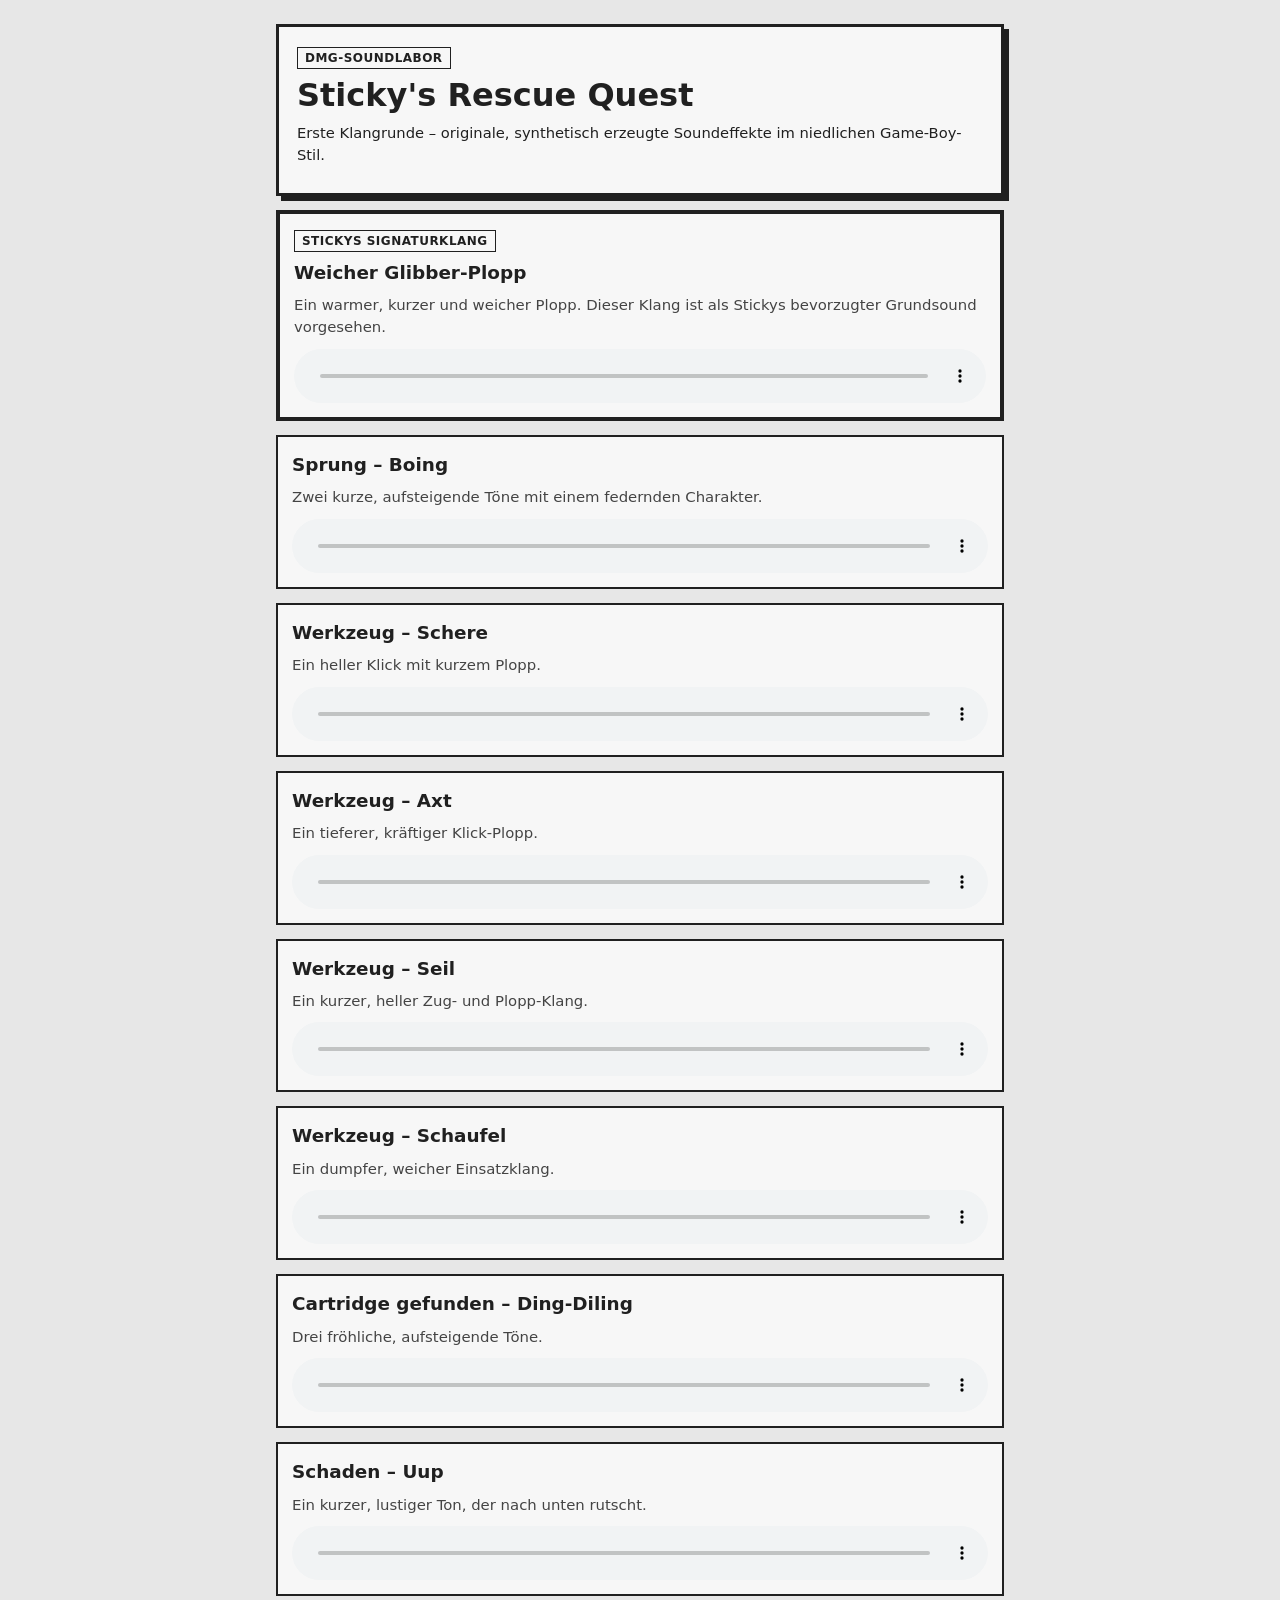
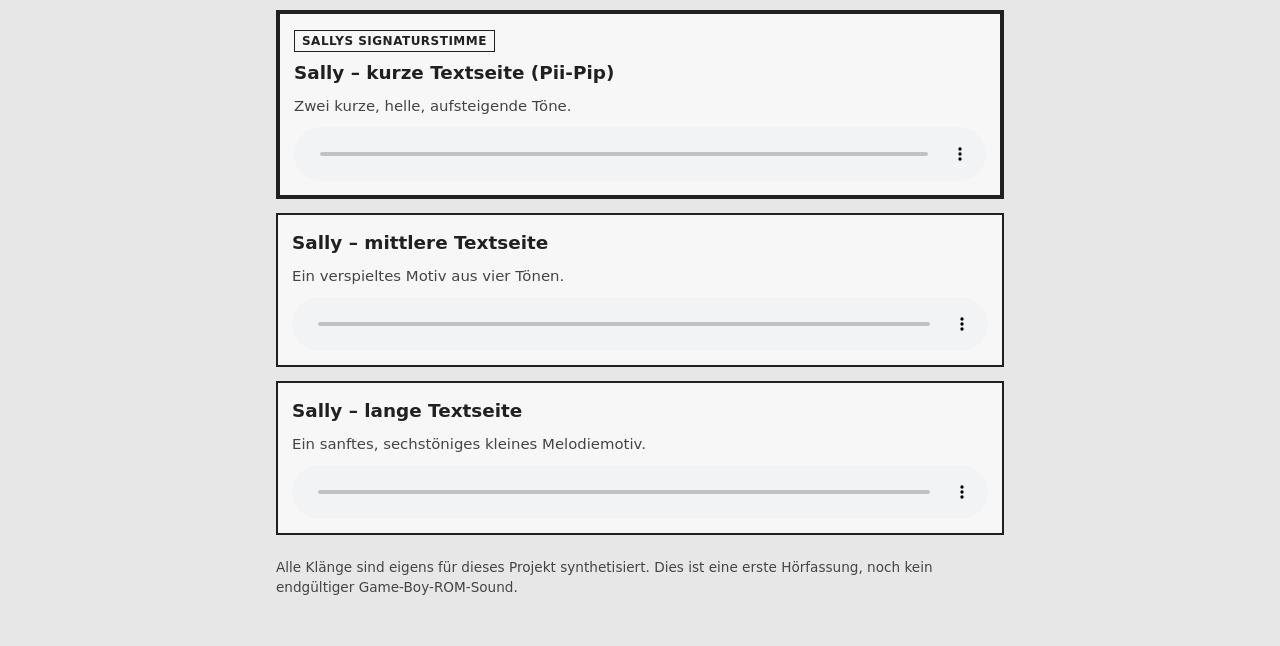
==== sounds/index.html @ 8fc2fae8 "Sound-Hoerseite und neue WAV-Dateien veroeffentlichen" ====
<!doctype html>
<html lang="de">
<head>
<meta charset="utf-8">
<meta name="viewport" content="width=device-width,initial-scale=1">
<meta name="theme-color" content="#d8d8d8">
<title>Sticky's Rescue Quest – Sound-Test</title>
<style>
:root{color-scheme:light;--ink:#202020;--paper:#e7e7e7;--panel:#f7f7f7;--line:#777}
*{box-sizing:border-box}
body{margin:0;background:var(--paper);color:var(--ink);font:16px/1.5 system-ui,sans-serif}
main{max-width:760px;margin:0 auto;padding:24px 16px 48px}
header{border:3px solid var(--ink);padding:18px;background:var(--panel);box-shadow:5px 5px 0 var(--ink)}
h1{font-size:clamp(1.35rem,5vw,2rem);line-height:1.2;margin:0 0 8px}
h2{font-size:1.15rem;margin:0}
p{margin:8px 0}
.note{font-size:.92rem}
.sound{border:2px solid var(--ink);background:var(--panel);padding:14px;margin-top:14px}
.sound.featured{border-width:4px}
.sound p{font-size:.93rem;color:#444}
audio{display:block;width:100%;margin-top:10px}
.tag{display:inline-block;border:1px solid var(--ink);padding:1px 7px;font-size:.75rem;font-weight:700;letter-spacing:.04em;margin-bottom:7px}
footer{margin-top:22px;font-size:.85rem;color:#444}
</style>
</head>
<body>
<main>
<header>
<div class="tag">DMG-SOUNDLABOR</div>
<h1>Sticky's Rescue Quest</h1>
<p class="note">Erste Klangrunde – originale, synthetisch erzeugte Soundeffekte im niedlichen Game-Boy-Stil.</p>
</header>

<section class="sound featured">
<div class="tag">STICKYS SIGNATURKLANG</div>
<h2>Weicher Glibber-Plopp</h2>
<p>Ein warmer, kurzer und weicher Plopp. Dieser Klang ist als Stickys bevorzugter Grundsound vorgesehen.</p>
<audio controls preload="none" src="audio/sticky_plopp.wav">Dein Browser unterstützt keine Audio-Wiedergabe.</audio>
</section>

<section class="sound">
<h2>Sprung – Boing</h2>
<p>Zwei kurze, aufsteigende Töne mit einem federnden Charakter.</p>
<audio controls preload="none" src="audio/sprung_boing.wav">Audio nicht unterstützt.</audio>
</section>

<section class="sound">
<h2>Werkzeug – Schere</h2>
<p>Ein heller Klick mit kurzem Plopp.</p>
<audio controls preload="none" src="audio/werkzeug_schere.wav">Audio nicht unterstützt.</audio>
</section>
<section class="sound">
<h2>Werkzeug – Axt</h2>
<p>Ein tieferer, kräftiger Klick-Plopp.</p>
<audio controls preload="none" src="audio/werkzeug_axt.wav">Audio nicht unterstützt.</audio>
</section>
<section class="sound">
<h2>Werkzeug – Seil</h2>
<p>Ein kurzer, heller Zug- und Plopp-Klang.</p>
<audio controls preload="none" src="audio/werkzeug_seil.wav">Audio nicht unterstützt.</audio>
</section>
<section class="sound">
<h2>Werkzeug – Schaufel</h2>
<p>Ein dumpfer, weicher Einsatzklang.</p>
<audio controls preload="none" src="audio/werkzeug_schaufel.wav">Audio nicht unterstützt.</audio>
</section>
<section class="sound">
<h2>Cartridge gefunden – Ding-Diling</h2>
<p>Drei fröhliche, aufsteigende Töne.</p>
<audio controls preload="none" src="audio/cartridge_ding.wav">Audio nicht unterstützt.</audio>
</section>
<section class="sound">
<h2>Schaden – Uup</h2>
<p>Ein kurzer, lustiger Ton, der nach unten rutscht.</p>
<audio controls preload="none" src="audio/schaden_uup.wav">Audio nicht unterstützt.</audio>
</section>


<section class="sound featured">
<div class="tag">SALLYS SIGNATURSTIMME</div>
<h2>Sally – kurze Textseite (Pii-Pip)</h2>
<p>Zwei kurze, helle, aufsteigende Töne.</p>
<audio controls preload="none" src="audio/sally_kurz.wav">Audio nicht unterstützt.</audio>
</section>
<section class="sound">
<h2>Sally – mittlere Textseite</h2>
<p>Ein verspieltes Motiv aus vier Tönen.</p>
<audio controls preload="none" src="audio/sally_mittel.wav">Audio nicht unterstützt.</audio>
</section>
<section class="sound">
<h2>Sally – lange Textseite</h2>
<p>Ein sanftes, sechstöniges kleines Melodiemotiv.</p>
<audio controls preload="none" src="audio/sally_lang.wav">Audio nicht unterstützt.</audio>
</section>

<footer>Alle Klänge sind eigens für dieses Projekt synthetisiert. Dies ist eine erste Hörfassung, noch kein endgültiger Game-Boy-ROM-Sound.</footer>
</main>
</body>
</html>
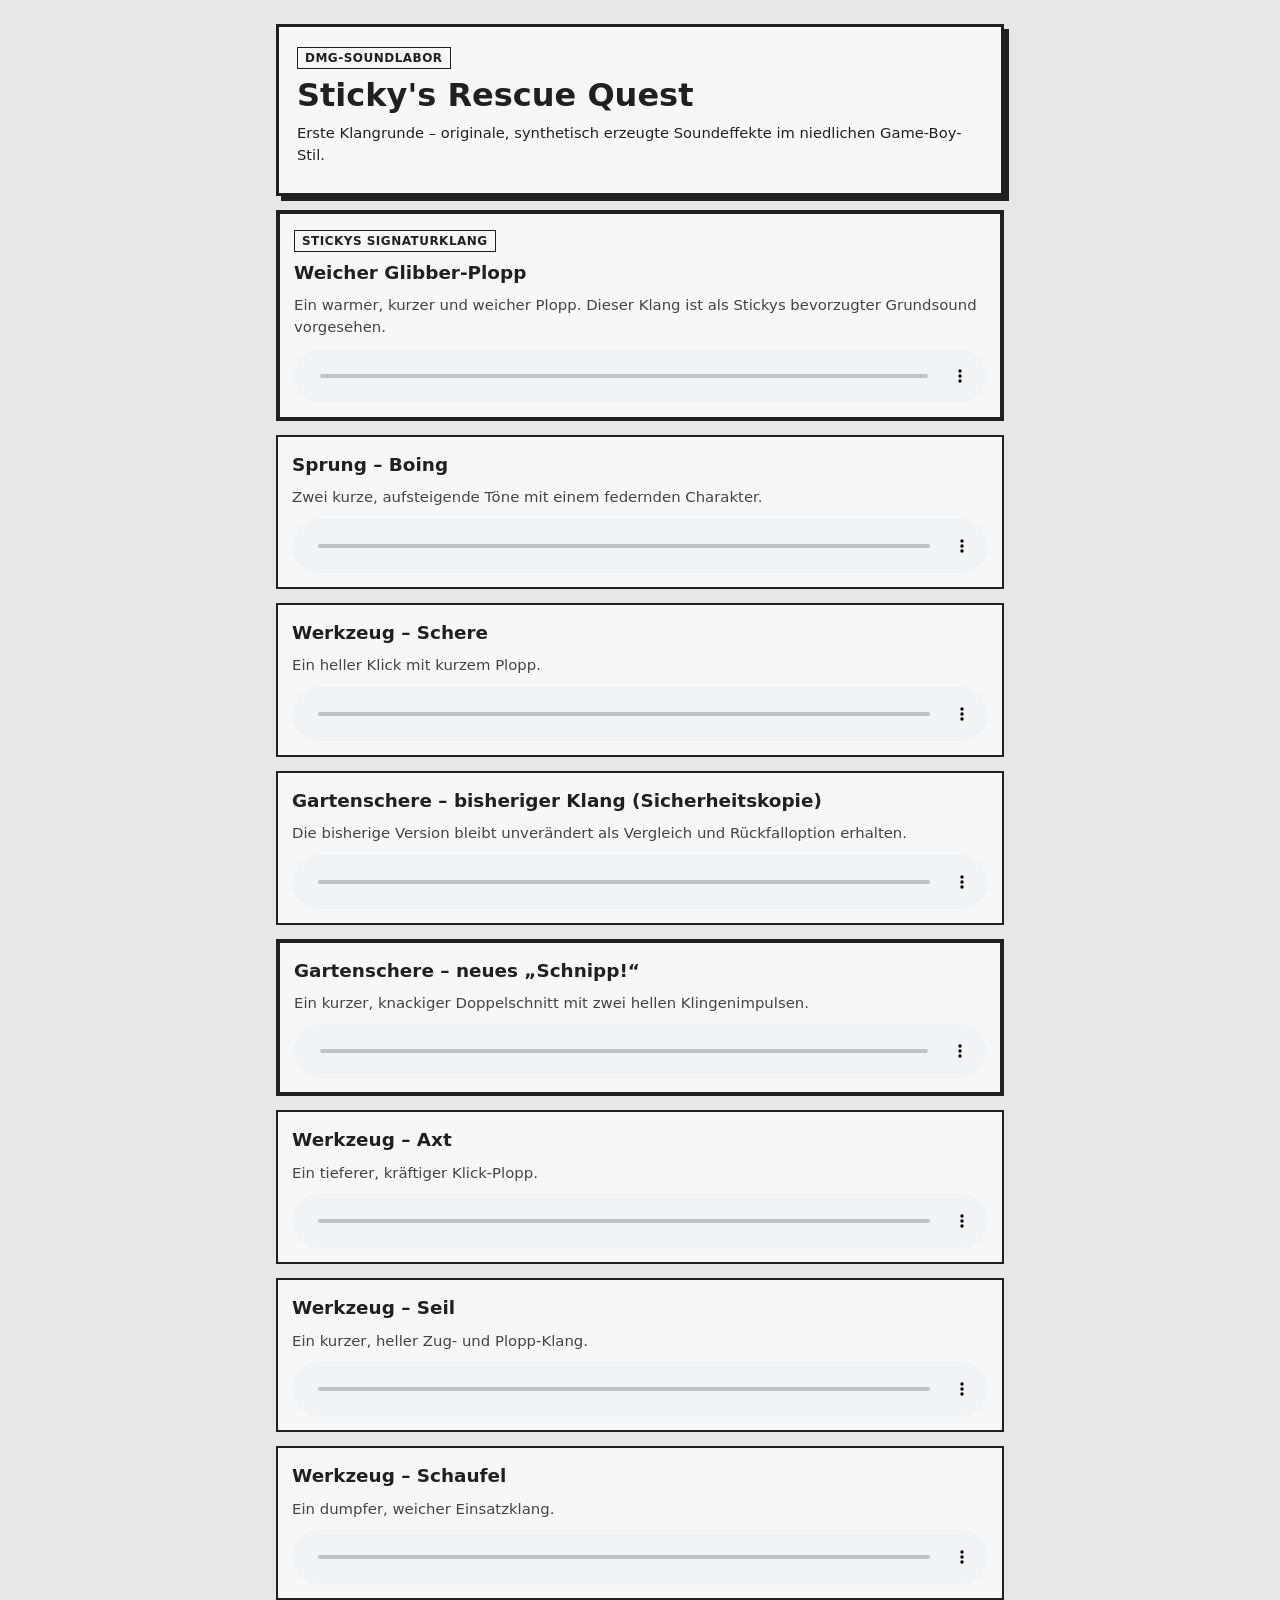
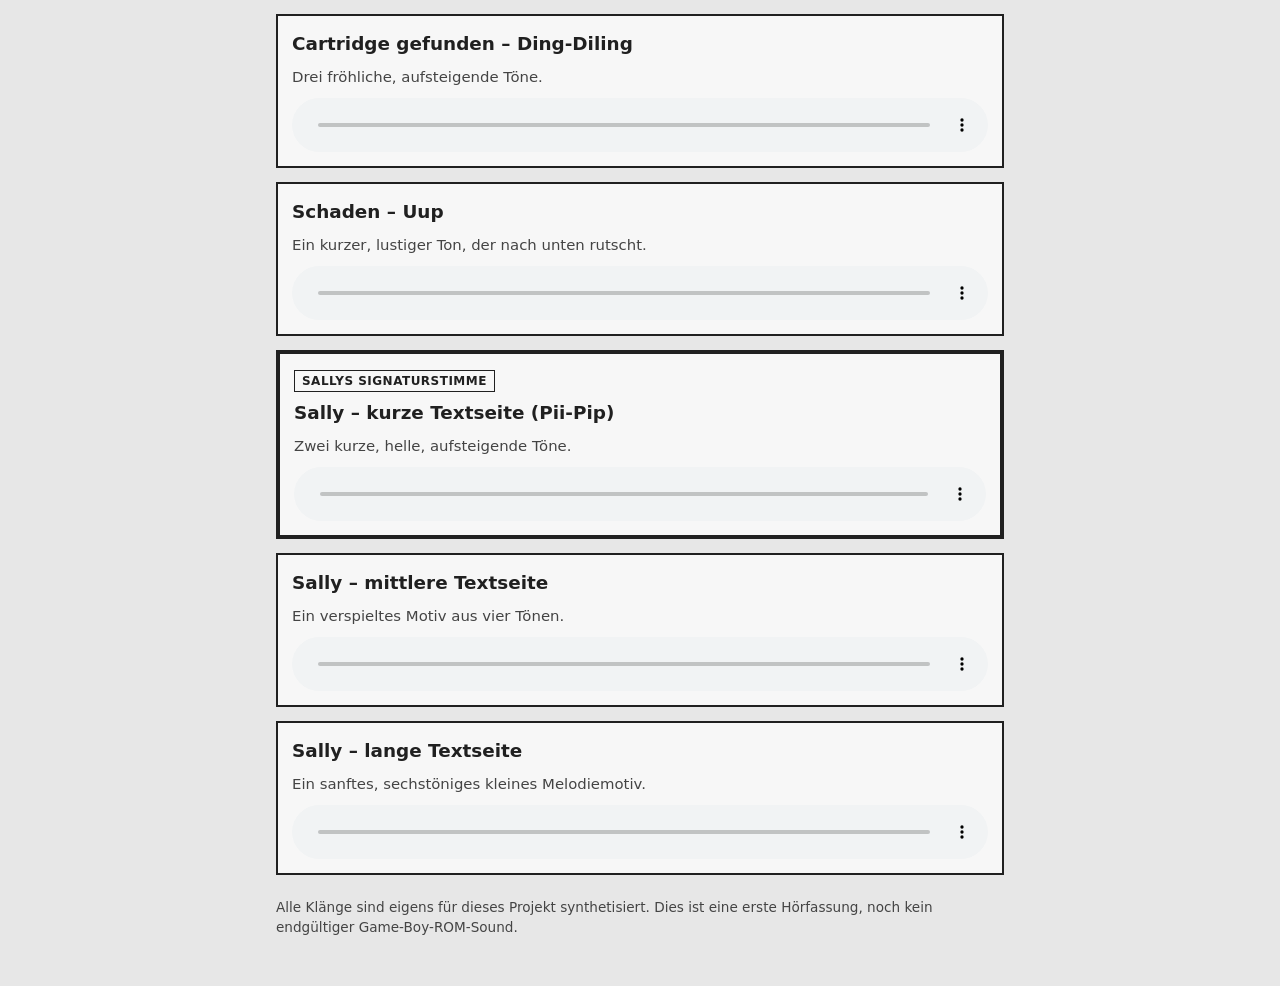
==== commit 033c3e40: "Sound-Hoerseite und neue WAV-Dateien veroeffentlichen" ====
--- a/sounds/index.html
+++ b/sounds/index.html
@@ -50,6 +50,16 @@
 <audio controls preload="none" src="audio/werkzeug_schere.wav">Audio nicht unterstützt.</audio>
 </section>
 <section class="sound">
+<h2>Gartenschere – bisheriger Klang (Sicherheitskopie)</h2>
+<p>Die bisherige Version bleibt unverändert als Vergleich und Rückfalloption erhalten.</p>
+<audio controls preload="none" src="audio/werkzeug_schere_alt.wav">Audio nicht unterstützt.</audio>
+</section>
+<section class="sound featured">
+<h2>Gartenschere – neues „Schnipp!“</h2>
+<p>Ein kurzer, knackiger Doppelschnitt mit zwei hellen Klingenimpulsen.</p>
+<audio controls preload="none" src="audio/werkzeug_schere_schnipp.wav">Audio nicht unterstützt.</audio>
+</section>
+<section class="sound">
 <h2>Werkzeug – Axt</h2>
 <p>Ein tieferer, kräftiger Klick-Plopp.</p>
 <audio controls preload="none" src="audio/werkzeug_axt.wav">Audio nicht unterstützt.</audio>
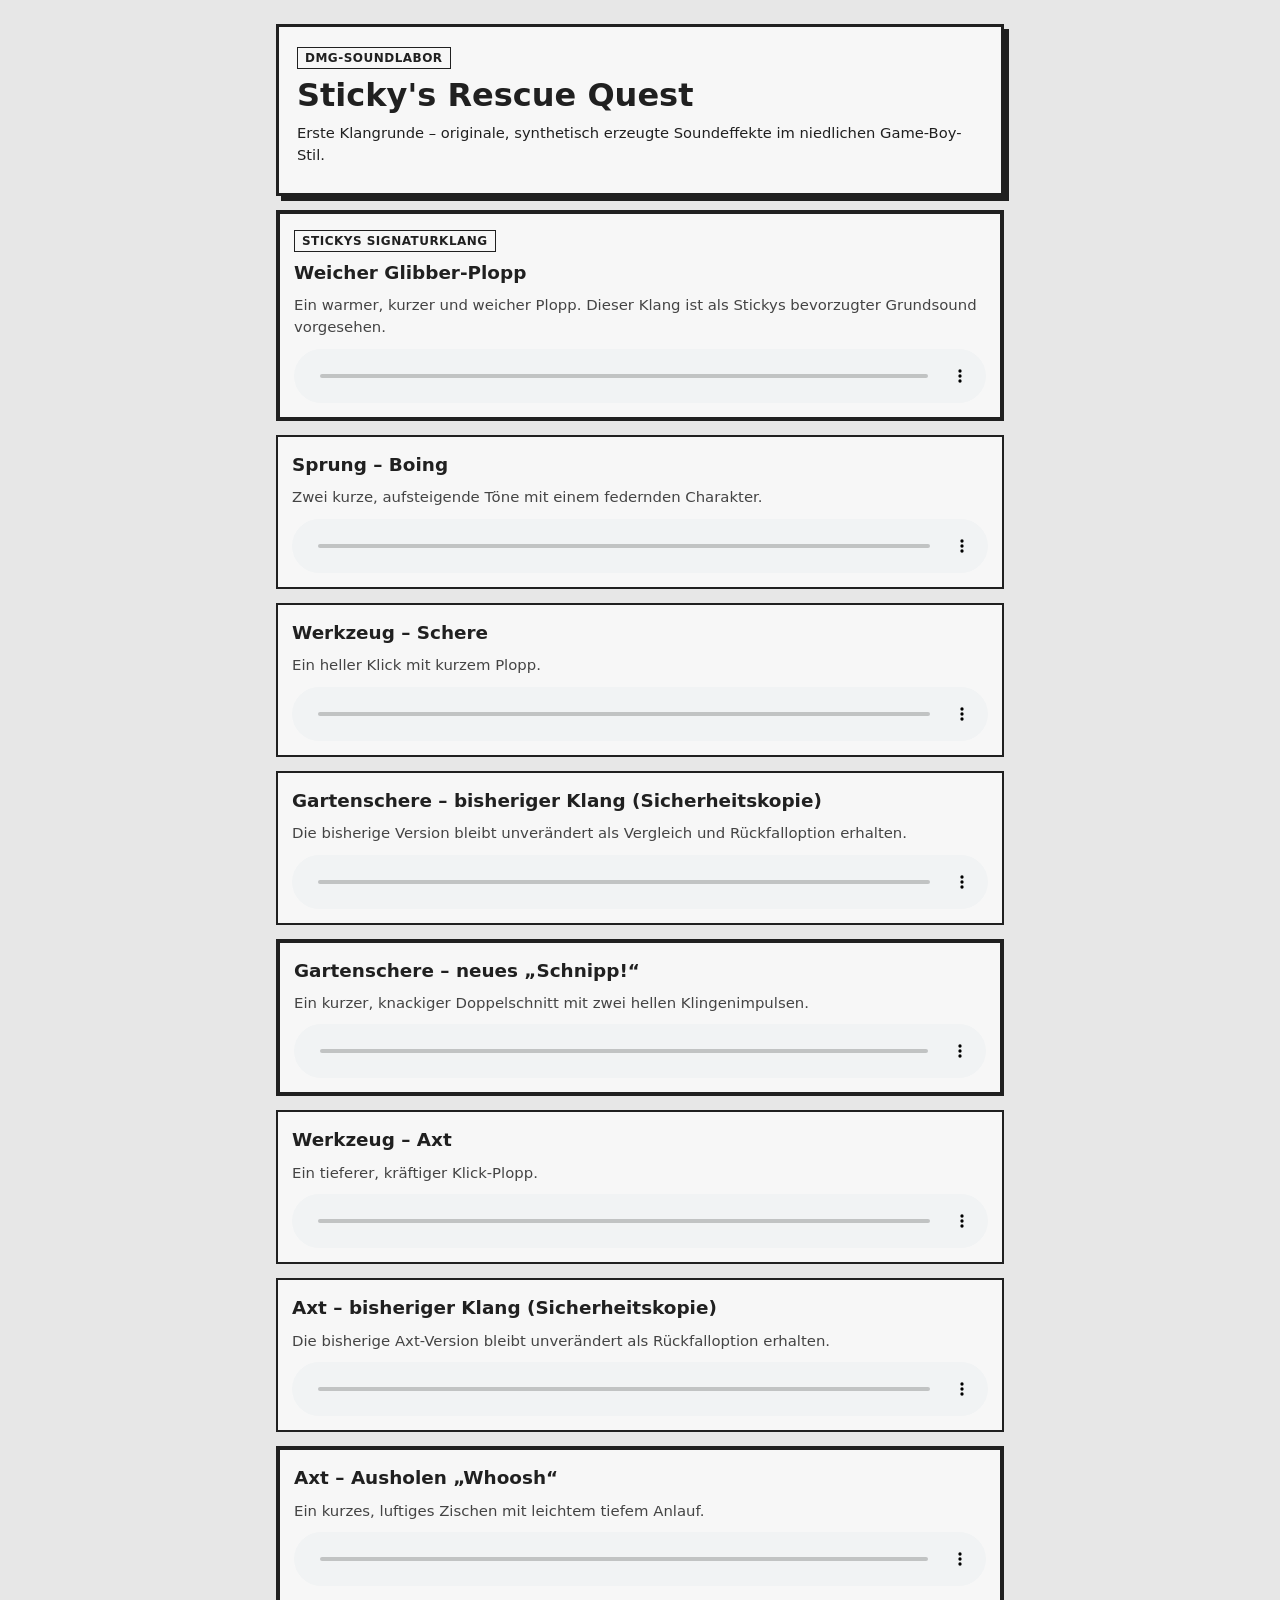
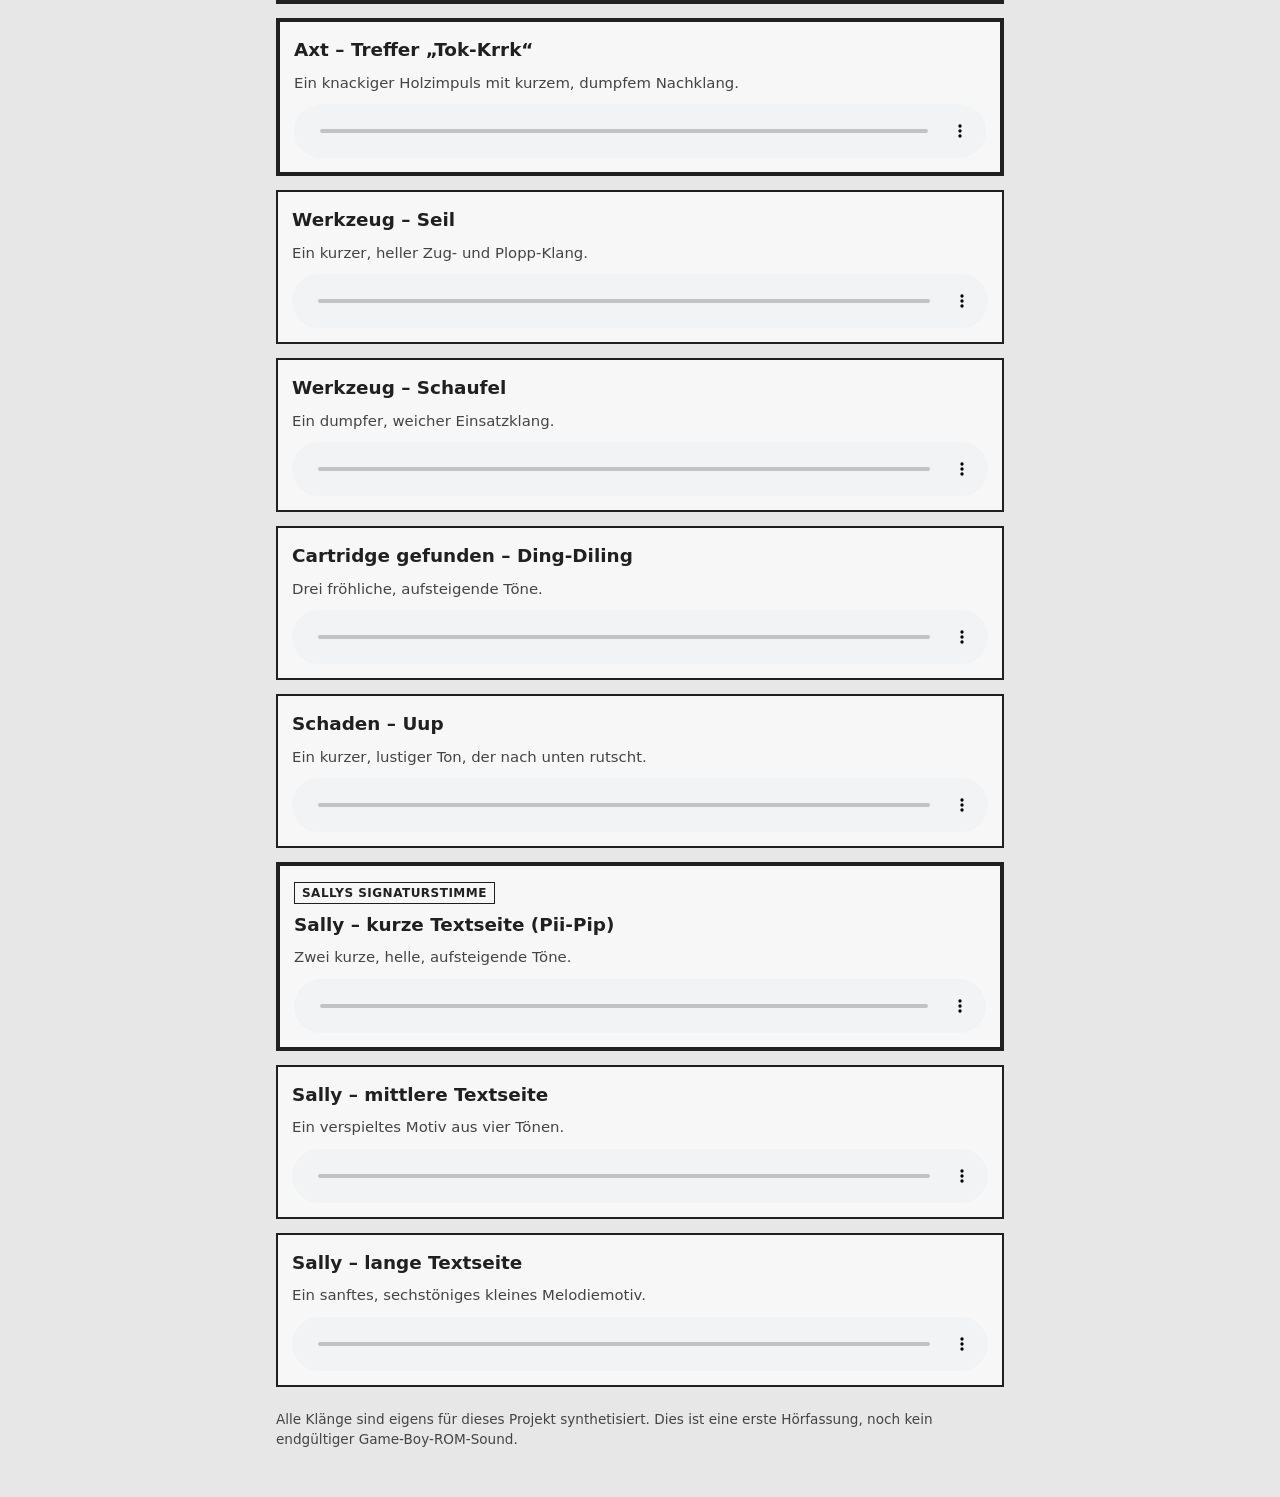
==== commit 14c7747e: "Sound-Hoerseite und neue WAV-Dateien veroeffentlichen" ====
--- a/sounds/index.html
+++ b/sounds/index.html
@@ -65,6 +65,21 @@
 <audio controls preload="none" src="audio/werkzeug_axt.wav">Audio nicht unterstützt.</audio>
 </section>
 <section class="sound">
+<h2>Axt – bisheriger Klang (Sicherheitskopie)</h2>
+<p>Die bisherige Axt-Version bleibt unverändert als Rückfalloption erhalten.</p>
+<audio controls preload="none" src="audio/werkzeug_axt_alt.wav">Audio nicht unterstützt.</audio>
+</section>
+<section class="sound featured">
+<h2>Axt – Ausholen „Whoosh“</h2>
+<p>Ein kurzes, luftiges Zischen mit leichtem tiefem Anlauf.</p>
+<audio controls preload="none" src="audio/werkzeug_axt_whoosh.wav">Audio nicht unterstützt.</audio>
+</section>
+<section class="sound featured">
+<h2>Axt – Treffer „Tok-Krrk“</h2>
+<p>Ein knackiger Holzimpuls mit kurzem, dumpfem Nachklang.</p>
+<audio controls preload="none" src="audio/werkzeug_axt_treffer.wav">Audio nicht unterstützt.</audio>
+</section>
+<section class="sound">
 <h2>Werkzeug – Seil</h2>
 <p>Ein kurzer, heller Zug- und Plopp-Klang.</p>
 <audio controls preload="none" src="audio/werkzeug_seil.wav">Audio nicht unterstützt.</audio>
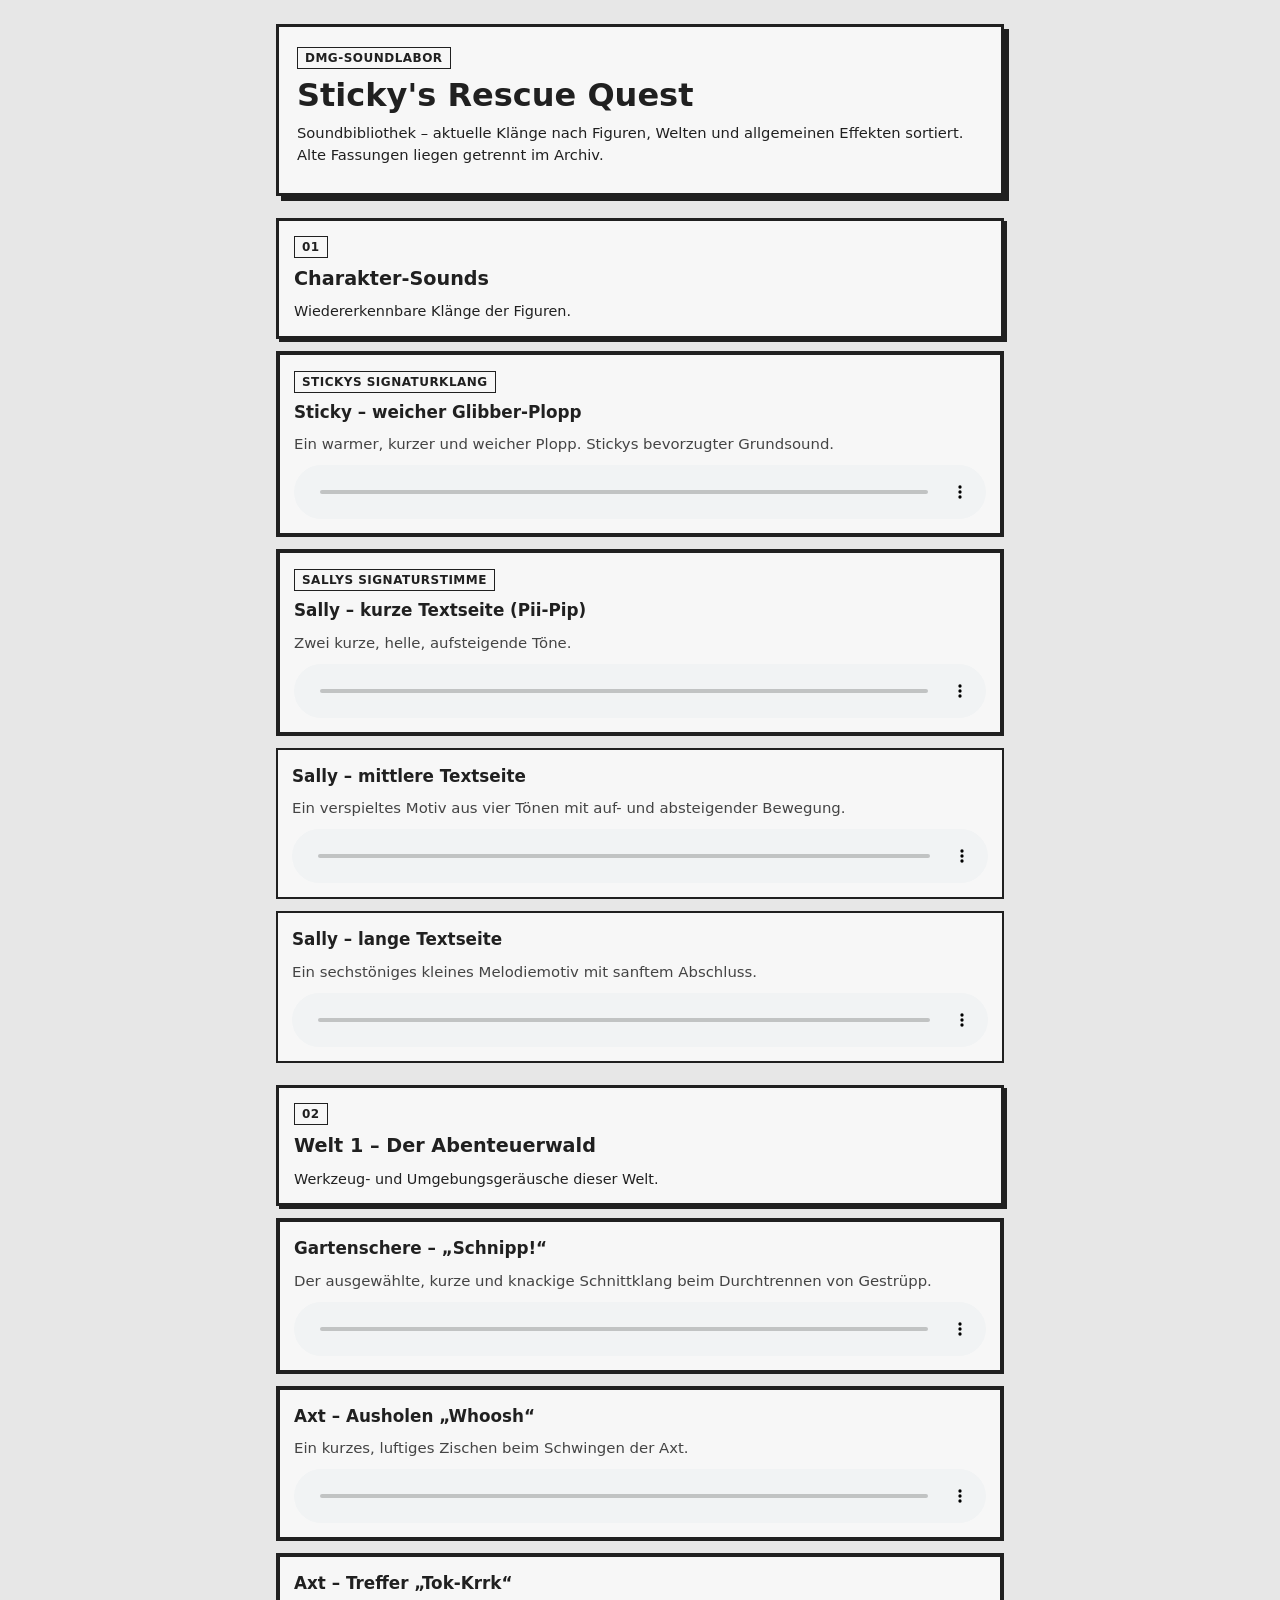
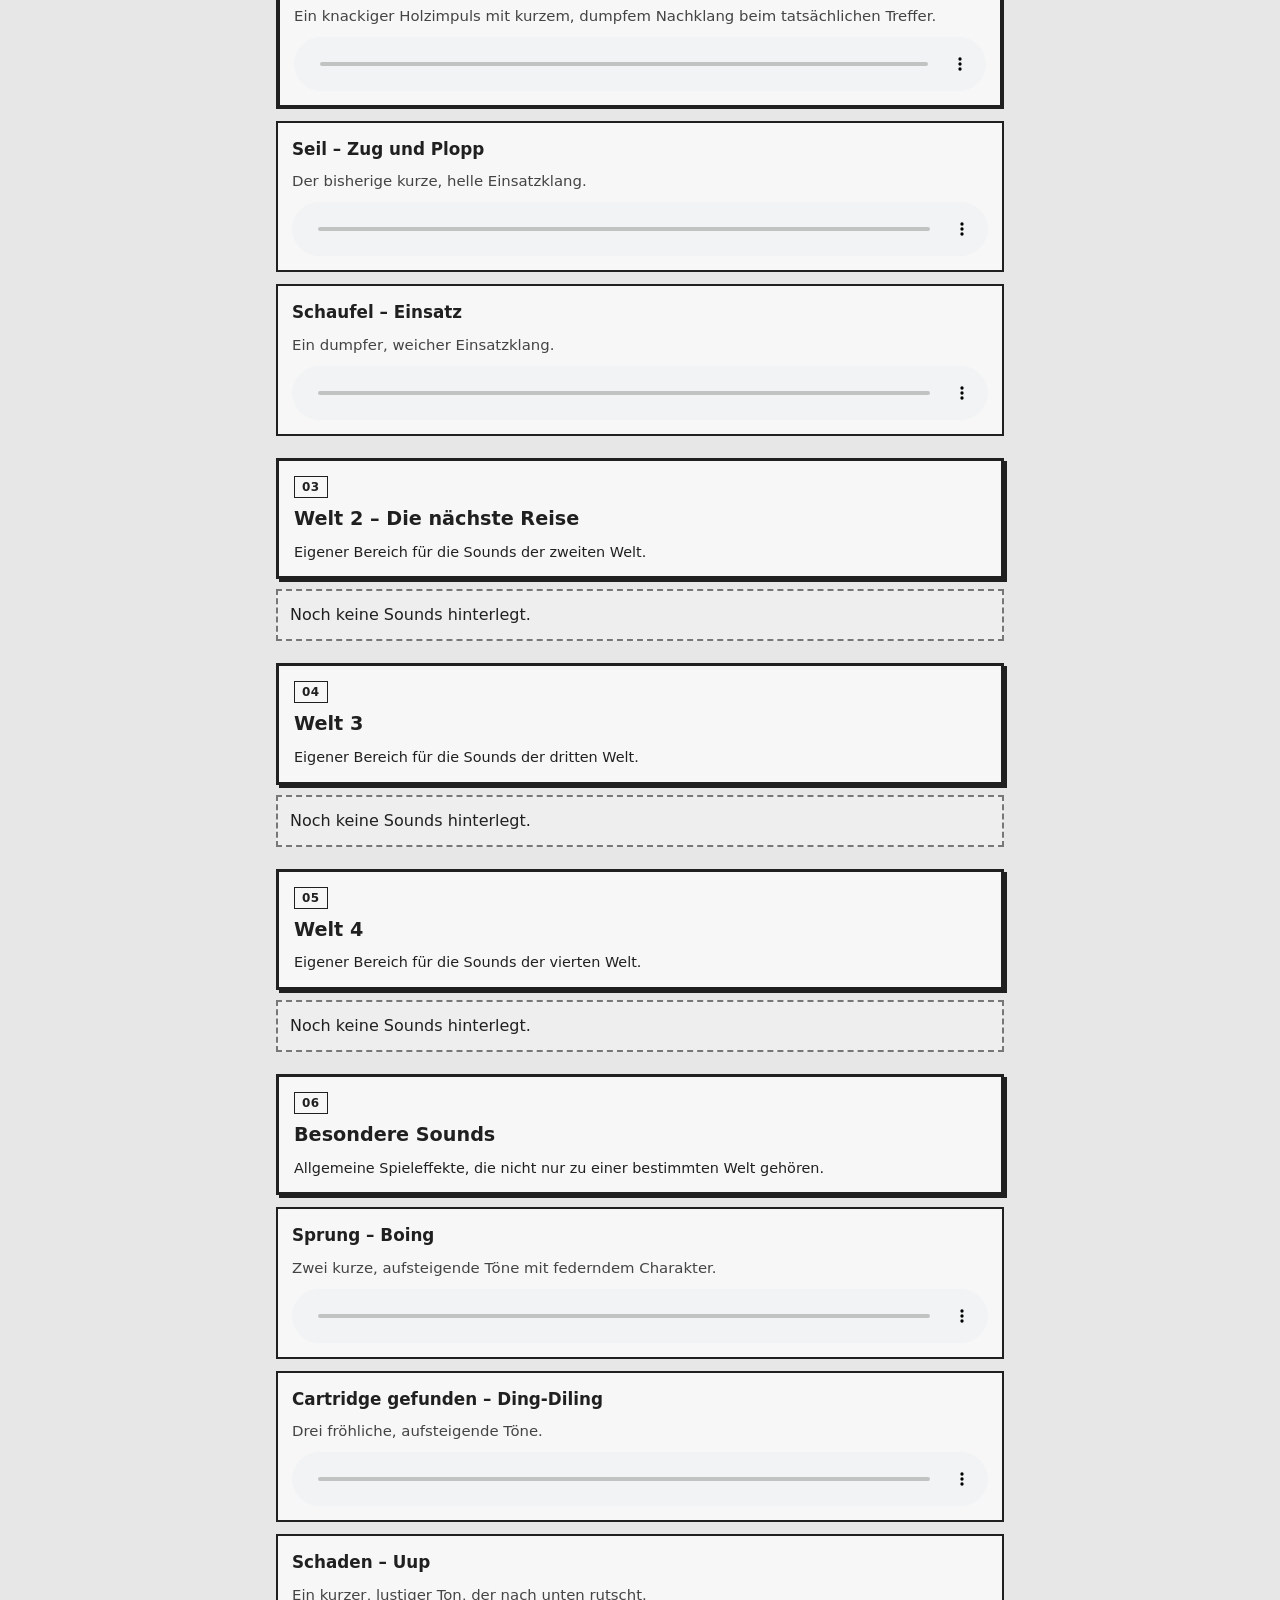
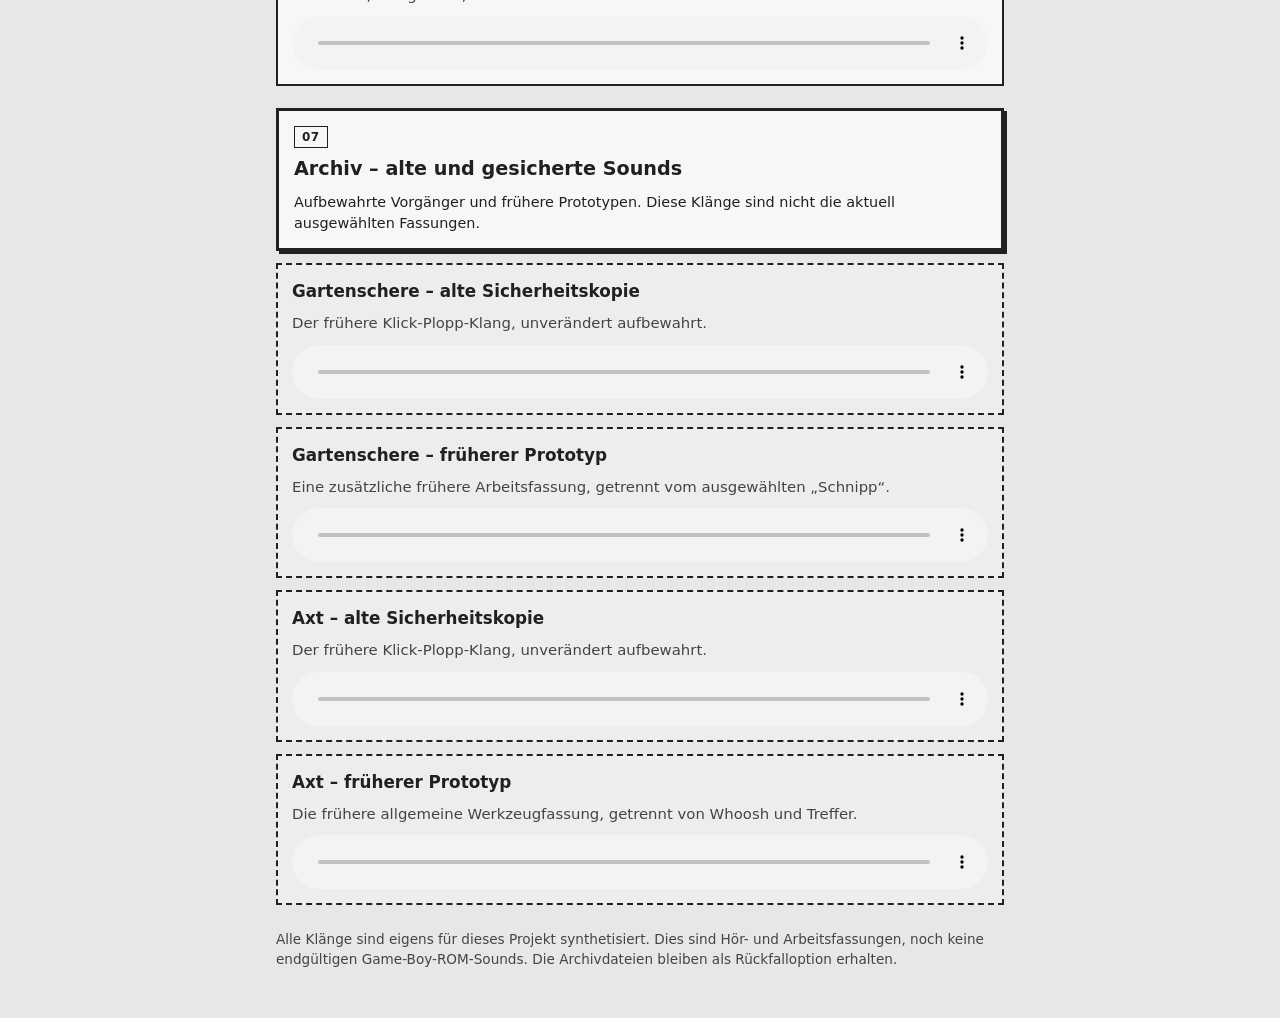
==== commit 9441cae3: "Sound-Hoerseite nach Kategorien ordnen" ====
--- a/sounds/index.html
+++ b/sounds/index.html
@@ -12,15 +12,21 @@
 main{max-width:760px;margin:0 auto;padding:24px 16px 48px}
 header{border:3px solid var(--ink);padding:18px;background:var(--panel);box-shadow:5px 5px 0 var(--ink)}
 h1{font-size:clamp(1.35rem,5vw,2rem);line-height:1.2;margin:0 0 8px}
-h2{font-size:1.15rem;margin:0}
+h2{font-size:1.2rem;margin:0 0 8px}
+h3{font-size:1.05rem;margin:0 0 5px}
 p{margin:8px 0}
 .note{font-size:.92rem}
-.sound{border:2px solid var(--ink);background:var(--panel);padding:14px;margin-top:14px}
+.category{margin-top:22px}
+.category>header{box-shadow:3px 3px 0 var(--ink);padding:13px 15px}
+.category>header p{font-size:.9rem;margin:4px 0 0}
+.sound{border:2px solid var(--ink);background:var(--panel);padding:14px;margin-top:12px}
 .sound.featured{border-width:4px}
 .sound p{font-size:.93rem;color:#444}
 audio{display:block;width:100%;margin-top:10px}
 .tag{display:inline-block;border:1px solid var(--ink);padding:1px 7px;font-size:.75rem;font-weight:700;letter-spacing:.04em;margin-bottom:7px}
-footer{margin-top:22px;font-size:.85rem;color:#444}
+.archive{border-style:dashed;background:#ededed}
+.empty{border:2px dashed var(--line);padding:12px;margin-top:10px;background:#eee}
+footer{margin-top:24px;font-size:.85rem;color:#444}
 </style>
 </head>
 <body>
@@ -28,97 +34,123 @@
 <header>
 <div class="tag">DMG-SOUNDLABOR</div>
 <h1>Sticky's Rescue Quest</h1>
-<p class="note">Erste Klangrunde – originale, synthetisch erzeugte Soundeffekte im niedlichen Game-Boy-Stil.</p>
+<p class="note">Soundbibliothek – aktuelle Klänge nach Figuren, Welten und allgemeinen Effekten sortiert. Alte Fassungen liegen getrennt im Archiv.</p>
 </header>
 
-<section class="sound featured">
+<section class="category" id="charaktere">
+<header><div class="tag">01</div><h2>Charakter-Sounds</h2><p>Wiedererkennbare Klänge der Figuren.</p></header>
+<article class="sound featured">
 <div class="tag">STICKYS SIGNATURKLANG</div>
-<h2>Weicher Glibber-Plopp</h2>
-<p>Ein warmer, kurzer und weicher Plopp. Dieser Klang ist als Stickys bevorzugter Grundsound vorgesehen.</p>
-<audio controls preload="none" src="audio/sticky_plopp.wav">Dein Browser unterstützt keine Audio-Wiedergabe.</audio>
+<h3>Sticky – weicher Glibber-Plopp</h3>
+<p>Ein warmer, kurzer und weicher Plopp. Stickys bevorzugter Grundsound.</p>
+<audio controls preload="none" src="audio/characters/sticky_plopp.wav">Audio nicht unterstützt.</audio>
+</article>
+<article class="sound featured">
+<div class="tag">SALLYS SIGNATURSTIMME</div>
+<h3>Sally – kurze Textseite (Pii-Pip)</h3>
+<p>Zwei kurze, helle, aufsteigende Töne.</p>
+<audio controls preload="none" src="audio/characters/sally_kurz.wav">Audio nicht unterstützt.</audio>
+</article>
+<article class="sound">
+<h3>Sally – mittlere Textseite</h3>
+<p>Ein verspieltes Motiv aus vier Tönen mit auf- und absteigender Bewegung.</p>
+<audio controls preload="none" src="audio/characters/sally_mittel.wav">Audio nicht unterstützt.</audio>
+</article>
+<article class="sound">
+<h3>Sally – lange Textseite</h3>
+<p>Ein sechstöniges kleines Melodiemotiv mit sanftem Abschluss.</p>
+<audio controls preload="none" src="audio/characters/sally_lang.wav">Audio nicht unterstützt.</audio>
+</article>
 </section>
 
-<section class="sound">
-<h2>Sprung – Boing</h2>
-<p>Zwei kurze, aufsteigende Töne mit einem federnden Charakter.</p>
-<audio controls preload="none" src="audio/sprung_boing.wav">Audio nicht unterstützt.</audio>
+<section class="category" id="welt-1">
+<header><div class="tag">02</div><h2>Welt 1 – Der Abenteuerwald</h2><p>Werkzeug- und Umgebungsgeräusche dieser Welt.</p></header>
+<article class="sound featured">
+<h3>Gartenschere – „Schnipp!“</h3>
+<p>Der ausgewählte, kurze und knackige Schnittklang beim Durchtrennen von Gestrüpp.</p>
+<audio controls preload="none" src="audio/world-1/werkzeug_schere_schnipp.wav">Audio nicht unterstützt.</audio>
+</article>
+<article class="sound featured">
+<h3>Axt – Ausholen „Whoosh“</h3>
+<p>Ein kurzes, luftiges Zischen beim Schwingen der Axt.</p>
+<audio controls preload="none" src="audio/world-1/werkzeug_axt_whoosh.wav">Audio nicht unterstützt.</audio>
+</article>
+<article class="sound featured">
+<h3>Axt – Treffer „Tok-Krrk“</h3>
+<p>Ein knackiger Holzimpuls mit kurzem, dumpfem Nachklang beim tatsächlichen Treffer.</p>
+<audio controls preload="none" src="audio/world-1/werkzeug_axt_treffer.wav">Audio nicht unterstützt.</audio>
+</article>
+<article class="sound">
+<h3>Seil – Zug und Plopp</h3>
+<p>Der bisherige kurze, helle Einsatzklang.</p>
+<audio controls preload="none" src="audio/world-1/werkzeug_seil.wav">Audio nicht unterstützt.</audio>
+</article>
+<article class="sound">
+<h3>Schaufel – Einsatz</h3>
+<p>Ein dumpfer, weicher Einsatzklang.</p>
+<audio controls preload="none" src="audio/world-1/werkzeug_schaufel.wav">Audio nicht unterstützt.</audio>
+</article>
 </section>
 
-<section class="sound">
-<h2>Werkzeug – Schere</h2>
-<p>Ein heller Klick mit kurzem Plopp.</p>
-<audio controls preload="none" src="audio/werkzeug_schere.wav">Audio nicht unterstützt.</audio>
-</section>
-<section class="sound">
-<h2>Gartenschere – bisheriger Klang (Sicherheitskopie)</h2>
-<p>Die bisherige Version bleibt unverändert als Vergleich und Rückfalloption erhalten.</p>
-<audio controls preload="none" src="audio/werkzeug_schere_alt.wav">Audio nicht unterstützt.</audio>
-</section>
-<section class="sound featured">
-<h2>Gartenschere – neues „Schnipp!“</h2>
-<p>Ein kurzer, knackiger Doppelschnitt mit zwei hellen Klingenimpulsen.</p>
-<audio controls preload="none" src="audio/werkzeug_schere_schnipp.wav">Audio nicht unterstützt.</audio>
-</section>
-<section class="sound">
-<h2>Werkzeug – Axt</h2>
-<p>Ein tieferer, kräftiger Klick-Plopp.</p>
-<audio controls preload="none" src="audio/werkzeug_axt.wav">Audio nicht unterstützt.</audio>
-</section>
-<section class="sound">
-<h2>Axt – bisheriger Klang (Sicherheitskopie)</h2>
-<p>Die bisherige Axt-Version bleibt unverändert als Rückfalloption erhalten.</p>
-<audio controls preload="none" src="audio/werkzeug_axt_alt.wav">Audio nicht unterstützt.</audio>
-</section>
-<section class="sound featured">
-<h2>Axt – Ausholen „Whoosh“</h2>
-<p>Ein kurzes, luftiges Zischen mit leichtem tiefem Anlauf.</p>
-<audio controls preload="none" src="audio/werkzeug_axt_whoosh.wav">Audio nicht unterstützt.</audio>
-</section>
-<section class="sound featured">
-<h2>Axt – Treffer „Tok-Krrk“</h2>
-<p>Ein knackiger Holzimpuls mit kurzem, dumpfem Nachklang.</p>
-<audio controls preload="none" src="audio/werkzeug_axt_treffer.wav">Audio nicht unterstützt.</audio>
-</section>
-<section class="sound">
-<h2>Werkzeug – Seil</h2>
-<p>Ein kurzer, heller Zug- und Plopp-Klang.</p>
-<audio controls preload="none" src="audio/werkzeug_seil.wav">Audio nicht unterstützt.</audio>
-</section>
-<section class="sound">
-<h2>Werkzeug – Schaufel</h2>
-<p>Ein dumpfer, weicher Einsatzklang.</p>
-<audio controls preload="none" src="audio/werkzeug_schaufel.wav">Audio nicht unterstützt.</audio>
-</section>
-<section class="sound">
-<h2>Cartridge gefunden – Ding-Diling</h2>
-<p>Drei fröhliche, aufsteigende Töne.</p>
-<audio controls preload="none" src="audio/cartridge_ding.wav">Audio nicht unterstützt.</audio>
-</section>
-<section class="sound">
-<h2>Schaden – Uup</h2>
-<p>Ein kurzer, lustiger Ton, der nach unten rutscht.</p>
-<audio controls preload="none" src="audio/schaden_uup.wav">Audio nicht unterstützt.</audio>
+<section class="category" id="welt-2">
+<header><div class="tag">03</div><h2>Welt 2 – Die nächste Reise</h2><p>Eigener Bereich für die Sounds der zweiten Welt.</p></header>
+<div class="empty">Noch keine Sounds hinterlegt.</div>
 </section>
 
-
-<section class="sound featured">
-<div class="tag">SALLYS SIGNATURSTIMME</div>
-<h2>Sally – kurze Textseite (Pii-Pip)</h2>
-<p>Zwei kurze, helle, aufsteigende Töne.</p>
-<audio controls preload="none" src="audio/sally_kurz.wav">Audio nicht unterstützt.</audio>
-</section>
-<section class="sound">
-<h2>Sally – mittlere Textseite</h2>
-<p>Ein verspieltes Motiv aus vier Tönen.</p>
-<audio controls preload="none" src="audio/sally_mittel.wav">Audio nicht unterstützt.</audio>
-</section>
-<section class="sound">
-<h2>Sally – lange Textseite</h2>
-<p>Ein sanftes, sechstöniges kleines Melodiemotiv.</p>
-<audio controls preload="none" src="audio/sally_lang.wav">Audio nicht unterstützt.</audio>
+<section class="category" id="welt-3">
+<header><div class="tag">04</div><h2>Welt 3</h2><p>Eigener Bereich für die Sounds der dritten Welt.</p></header>
+<div class="empty">Noch keine Sounds hinterlegt.</div>
 </section>
 
-<footer>Alle Klänge sind eigens für dieses Projekt synthetisiert. Dies ist eine erste Hörfassung, noch kein endgültiger Game-Boy-ROM-Sound.</footer>
+<section class="category" id="welt-4">
+<header><div class="tag">05</div><h2>Welt 4</h2><p>Eigener Bereich für die Sounds der vierten Welt.</p></header>
+<div class="empty">Noch keine Sounds hinterlegt.</div>
+</section>
+
+<section class="category" id="besondere-sounds">
+<header><div class="tag">06</div><h2>Besondere Sounds</h2><p>Allgemeine Spieleffekte, die nicht nur zu einer bestimmten Welt gehören.</p></header>
+<article class="sound">
+<h3>Sprung – Boing</h3>
+<p>Zwei kurze, aufsteigende Töne mit federndem Charakter.</p>
+<audio controls preload="none" src="audio/special/sprung_boing.wav">Audio nicht unterstützt.</audio>
+</article>
+<article class="sound">
+<h3>Cartridge gefunden – Ding-Diling</h3>
+<p>Drei fröhliche, aufsteigende Töne.</p>
+<audio controls preload="none" src="audio/special/cartridge_ding.wav">Audio nicht unterstützt.</audio>
+</article>
+<article class="sound">
+<h3>Schaden – Uup</h3>
+<p>Ein kurzer, lustiger Ton, der nach unten rutscht.</p>
+<audio controls preload="none" src="audio/special/schaden_uup.wav">Audio nicht unterstützt.</audio>
+</article>
+</section>
+
+<section class="category" id="archiv">
+<header><div class="tag">07</div><h2>Archiv – alte und gesicherte Sounds</h2><p>Aufbewahrte Vorgänger und frühere Prototypen. Diese Klänge sind nicht die aktuell ausgewählten Fassungen.</p></header>
+<article class="sound archive">
+<h3>Gartenschere – alte Sicherheitskopie</h3>
+<p>Der frühere Klick-Plopp-Klang, unverändert aufbewahrt.</p>
+<audio controls preload="none" src="audio/archive/werkzeug_schere_alt.wav">Audio nicht unterstützt.</audio>
+</article>
+<article class="sound archive">
+<h3>Gartenschere – früherer Prototyp</h3>
+<p>Eine zusätzliche frühere Arbeitsfassung, getrennt vom ausgewählten „Schnipp“.</p>
+<audio controls preload="none" src="audio/archive/werkzeug_schere.wav">Audio nicht unterstützt.</audio>
+</article>
+<article class="sound archive">
+<h3>Axt – alte Sicherheitskopie</h3>
+<p>Der frühere Klick-Plopp-Klang, unverändert aufbewahrt.</p>
+<audio controls preload="none" src="audio/archive/werkzeug_axt_alt.wav">Audio nicht unterstützt.</audio>
+</article>
+<article class="sound archive">
+<h3>Axt – früherer Prototyp</h3>
+<p>Die frühere allgemeine Werkzeugfassung, getrennt von Whoosh und Treffer.</p>
+<audio controls preload="none" src="audio/archive/werkzeug_axt.wav">Audio nicht unterstützt.</audio>
+</article>
+</section>
+
+<footer>Alle Klänge sind eigens für dieses Projekt synthetisiert. Dies sind Hör- und Arbeitsfassungen, noch keine endgültigen Game-Boy-ROM-Sounds. Die Archivdateien bleiben als Rückfalloption erhalten.</footer>
 </main>
 </body>
 </html>
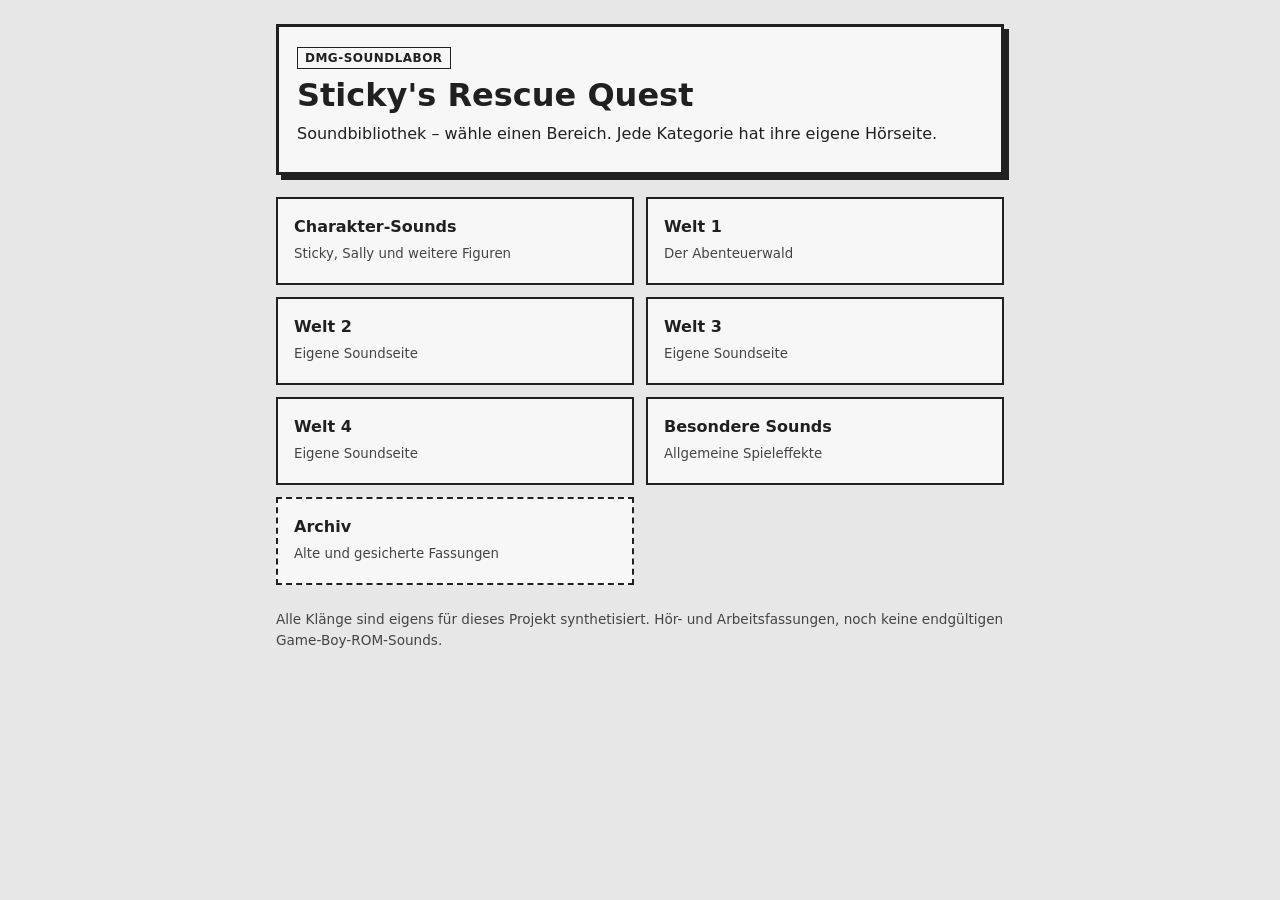
==== commit 14bde13d: "Mehrseitige Soundbibliothek veroeffentlichen" ====
--- a/sounds/index.html
+++ b/sounds/index.html
@@ -1,156 +1 @@
-<!doctype html>
-<html lang="de">
-<head>
-<meta charset="utf-8">
-<meta name="viewport" content="width=device-width,initial-scale=1">
-<meta name="theme-color" content="#d8d8d8">
-<title>Sticky's Rescue Quest – Sound-Test</title>
-<style>
-:root{color-scheme:light;--ink:#202020;--paper:#e7e7e7;--panel:#f7f7f7;--line:#777}
-*{box-sizing:border-box}
-body{margin:0;background:var(--paper);color:var(--ink);font:16px/1.5 system-ui,sans-serif}
-main{max-width:760px;margin:0 auto;padding:24px 16px 48px}
-header{border:3px solid var(--ink);padding:18px;background:var(--panel);box-shadow:5px 5px 0 var(--ink)}
-h1{font-size:clamp(1.35rem,5vw,2rem);line-height:1.2;margin:0 0 8px}
-h2{font-size:1.2rem;margin:0 0 8px}
-h3{font-size:1.05rem;margin:0 0 5px}
-p{margin:8px 0}
-.note{font-size:.92rem}
-.category{margin-top:22px}
-.category>header{box-shadow:3px 3px 0 var(--ink);padding:13px 15px}
-.category>header p{font-size:.9rem;margin:4px 0 0}
-.sound{border:2px solid var(--ink);background:var(--panel);padding:14px;margin-top:12px}
-.sound.featured{border-width:4px}
-.sound p{font-size:.93rem;color:#444}
-audio{display:block;width:100%;margin-top:10px}
-.tag{display:inline-block;border:1px solid var(--ink);padding:1px 7px;font-size:.75rem;font-weight:700;letter-spacing:.04em;margin-bottom:7px}
-.archive{border-style:dashed;background:#ededed}
-.empty{border:2px dashed var(--line);padding:12px;margin-top:10px;background:#eee}
-footer{margin-top:24px;font-size:.85rem;color:#444}
-</style>
-</head>
-<body>
-<main>
-<header>
-<div class="tag">DMG-SOUNDLABOR</div>
-<h1>Sticky's Rescue Quest</h1>
-<p class="note">Soundbibliothek – aktuelle Klänge nach Figuren, Welten und allgemeinen Effekten sortiert. Alte Fassungen liegen getrennt im Archiv.</p>
-</header>
-
-<section class="category" id="charaktere">
-<header><div class="tag">01</div><h2>Charakter-Sounds</h2><p>Wiedererkennbare Klänge der Figuren.</p></header>
-<article class="sound featured">
-<div class="tag">STICKYS SIGNATURKLANG</div>
-<h3>Sticky – weicher Glibber-Plopp</h3>
-<p>Ein warmer, kurzer und weicher Plopp. Stickys bevorzugter Grundsound.</p>
-<audio controls preload="none" src="audio/characters/sticky_plopp.wav">Audio nicht unterstützt.</audio>
-</article>
-<article class="sound featured">
-<div class="tag">SALLYS SIGNATURSTIMME</div>
-<h3>Sally – kurze Textseite (Pii-Pip)</h3>
-<p>Zwei kurze, helle, aufsteigende Töne.</p>
-<audio controls preload="none" src="audio/characters/sally_kurz.wav">Audio nicht unterstützt.</audio>
-</article>
-<article class="sound">
-<h3>Sally – mittlere Textseite</h3>
-<p>Ein verspieltes Motiv aus vier Tönen mit auf- und absteigender Bewegung.</p>
-<audio controls preload="none" src="audio/characters/sally_mittel.wav">Audio nicht unterstützt.</audio>
-</article>
-<article class="sound">
-<h3>Sally – lange Textseite</h3>
-<p>Ein sechstöniges kleines Melodiemotiv mit sanftem Abschluss.</p>
-<audio controls preload="none" src="audio/characters/sally_lang.wav">Audio nicht unterstützt.</audio>
-</article>
-</section>
-
-<section class="category" id="welt-1">
-<header><div class="tag">02</div><h2>Welt 1 – Der Abenteuerwald</h2><p>Werkzeug- und Umgebungsgeräusche dieser Welt.</p></header>
-<article class="sound featured">
-<h3>Gartenschere – „Schnipp!“</h3>
-<p>Der ausgewählte, kurze und knackige Schnittklang beim Durchtrennen von Gestrüpp.</p>
-<audio controls preload="none" src="audio/world-1/werkzeug_schere_schnipp.wav">Audio nicht unterstützt.</audio>
-</article>
-<article class="sound featured">
-<h3>Axt – Ausholen „Whoosh“</h3>
-<p>Ein kurzes, luftiges Zischen beim Schwingen der Axt.</p>
-<audio controls preload="none" src="audio/world-1/werkzeug_axt_whoosh.wav">Audio nicht unterstützt.</audio>
-</article>
-<article class="sound featured">
-<h3>Axt – Treffer „Tok-Krrk“</h3>
-<p>Ein knackiger Holzimpuls mit kurzem, dumpfem Nachklang beim tatsächlichen Treffer.</p>
-<audio controls preload="none" src="audio/world-1/werkzeug_axt_treffer.wav">Audio nicht unterstützt.</audio>
-</article>
-<article class="sound">
-<h3>Seil – Zug und Plopp</h3>
-<p>Der bisherige kurze, helle Einsatzklang.</p>
-<audio controls preload="none" src="audio/world-1/werkzeug_seil.wav">Audio nicht unterstützt.</audio>
-</article>
-<article class="sound">
-<h3>Schaufel – Einsatz</h3>
-<p>Ein dumpfer, weicher Einsatzklang.</p>
-<audio controls preload="none" src="audio/world-1/werkzeug_schaufel.wav">Audio nicht unterstützt.</audio>
-</article>
-</section>
-
-<section class="category" id="welt-2">
-<header><div class="tag">03</div><h2>Welt 2 – Die nächste Reise</h2><p>Eigener Bereich für die Sounds der zweiten Welt.</p></header>
-<div class="empty">Noch keine Sounds hinterlegt.</div>
-</section>
-
-<section class="category" id="welt-3">
-<header><div class="tag">04</div><h2>Welt 3</h2><p>Eigener Bereich für die Sounds der dritten Welt.</p></header>
-<div class="empty">Noch keine Sounds hinterlegt.</div>
-</section>
-
-<section class="category" id="welt-4">
-<header><div class="tag">05</div><h2>Welt 4</h2><p>Eigener Bereich für die Sounds der vierten Welt.</p></header>
-<div class="empty">Noch keine Sounds hinterlegt.</div>
-</section>
-
-<section class="category" id="besondere-sounds">
-<header><div class="tag">06</div><h2>Besondere Sounds</h2><p>Allgemeine Spieleffekte, die nicht nur zu einer bestimmten Welt gehören.</p></header>
-<article class="sound">
-<h3>Sprung – Boing</h3>
-<p>Zwei kurze, aufsteigende Töne mit federndem Charakter.</p>
-<audio controls preload="none" src="audio/special/sprung_boing.wav">Audio nicht unterstützt.</audio>
-</article>
-<article class="sound">
-<h3>Cartridge gefunden – Ding-Diling</h3>
-<p>Drei fröhliche, aufsteigende Töne.</p>
-<audio controls preload="none" src="audio/special/cartridge_ding.wav">Audio nicht unterstützt.</audio>
-</article>
-<article class="sound">
-<h3>Schaden – Uup</h3>
-<p>Ein kurzer, lustiger Ton, der nach unten rutscht.</p>
-<audio controls preload="none" src="audio/special/schaden_uup.wav">Audio nicht unterstützt.</audio>
-</article>
-</section>
-
-<section class="category" id="archiv">
-<header><div class="tag">07</div><h2>Archiv – alte und gesicherte Sounds</h2><p>Aufbewahrte Vorgänger und frühere Prototypen. Diese Klänge sind nicht die aktuell ausgewählten Fassungen.</p></header>
-<article class="sound archive">
-<h3>Gartenschere – alte Sicherheitskopie</h3>
-<p>Der frühere Klick-Plopp-Klang, unverändert aufbewahrt.</p>
-<audio controls preload="none" src="audio/archive/werkzeug_schere_alt.wav">Audio nicht unterstützt.</audio>
-</article>
-<article class="sound archive">
-<h3>Gartenschere – früherer Prototyp</h3>
-<p>Eine zusätzliche frühere Arbeitsfassung, getrennt vom ausgewählten „Schnipp“.</p>
-<audio controls preload="none" src="audio/archive/werkzeug_schere.wav">Audio nicht unterstützt.</audio>
-</article>
-<article class="sound archive">
-<h3>Axt – alte Sicherheitskopie</h3>
-<p>Der frühere Klick-Plopp-Klang, unverändert aufbewahrt.</p>
-<audio controls preload="none" src="audio/archive/werkzeug_axt_alt.wav">Audio nicht unterstützt.</audio>
-</article>
-<article class="sound archive">
-<h3>Axt – früherer Prototyp</h3>
-<p>Die frühere allgemeine Werkzeugfassung, getrennt von Whoosh und Treffer.</p>
-<audio controls preload="none" src="audio/archive/werkzeug_axt.wav">Audio nicht unterstützt.</audio>
-</article>
-</section>
-
-<footer>Alle Klänge sind eigens für dieses Projekt synthetisiert. Dies sind Hör- und Arbeitsfassungen, noch keine endgültigen Game-Boy-ROM-Sounds. Die Archivdateien bleiben als Rückfalloption erhalten.</footer>
-</main>
-</body>
-</html>
+<!doctype html><html lang="de"><head><meta charset="utf-8"><meta name="viewport" content="width=device-width,initial-scale=1"><title>Sticky's Rescue Quest – Soundbibliothek</title><link rel="stylesheet" href="style.css"></head><body><main><header class="hero"><span class="tag">DMG-SOUNDLABOR</span><h1>Sticky's Rescue Quest</h1><p>Soundbibliothek – wähle einen Bereich. Jede Kategorie hat ihre eigene Hörseite.</p></header><nav class="tiles"><a class="tile" href="characters.html"><b>Charakter-Sounds</b><small>Sticky, Sally und weitere Figuren</small></a><a class="tile" href="world-1.html"><b>Welt 1</b><small>Der Abenteuerwald</small></a><a class="tile" href="world-2.html"><b>Welt 2</b><small>Eigene Soundseite</small></a><a class="tile" href="world-3.html"><b>Welt 3</b><small>Eigene Soundseite</small></a><a class="tile" href="world-4.html"><b>Welt 4</b><small>Eigene Soundseite</small></a><a class="tile" href="special.html"><b>Besondere Sounds</b><small>Allgemeine Spieleffekte</small></a><a class="tile archive-tile" href="archive.html"><b>Archiv</b><small>Alte und gesicherte Fassungen</small></a></nav><footer>Alle Klänge sind eigens für dieses Projekt synthetisiert. Hör- und Arbeitsfassungen, noch keine endgültigen Game-Boy-ROM-Sounds.</footer></main></body></html>
--- a/sounds/style.css
+++ b/sounds/style.css
@@ -0,0 +1 @@
+:root{color-scheme:light;--ink:#202020;--paper:#e7e7e7;--panel:#f7f7f7;--line:#777}*{box-sizing:border-box}body{margin:0;background:var(--paper);color:var(--ink);font:16px/1.5 system-ui,sans-serif}main{max-width:760px;margin:0 auto;padding:24px 16px 48px}.hero{border:3px solid var(--ink);padding:18px;background:var(--panel);box-shadow:5px 5px 0 var(--ink)}h1{font-size:clamp(1.35rem,5vw,2rem);line-height:1.2;margin:0 0 8px}h2{font-size:1.12rem;margin:0 0 8px}p{margin:8px 0}.tag{display:inline-block;border:1px solid var(--ink);padding:1px 7px;font-size:.75rem;font-weight:700;letter-spacing:.04em;margin-bottom:7px}.tiles{display:grid;grid-template-columns:repeat(2,minmax(0,1fr));gap:12px;margin-top:22px}.tile{display:flex;flex-direction:column;gap:5px;padding:16px;border:2px solid var(--ink);background:var(--panel);color:var(--ink);text-decoration:none;min-height:88px}.tile:focus,.tile:hover{outline:3px solid var(--ink);outline-offset:2px}.tile small{color:#444}.archive-tile{border-style:dashed}.topnav{display:flex;justify-content:space-between;align-items:center;gap:12px;margin-bottom:18px;padding:10px 12px;border:2px solid var(--ink);background:var(--panel);font-size:.85rem;font-weight:700}.topnav a,footer a{color:var(--ink)}.sound{border:2px solid var(--ink);background:var(--panel);padding:14px;margin-top:14px}.sound.featured{border-width:4px}.sound.archive{border-style:dashed;background:#ededed}.sound p{font-size:.93rem;color:#444}audio{display:block;width:100%;margin-top:10px}.empty{border:2px dashed var(--line);padding:14px;margin-top:14px;background:#eee}footer{margin-top:24px;font-size:.85rem;color:#444}@media(max-width:420px){.tiles{grid-template-columns:1fr}}
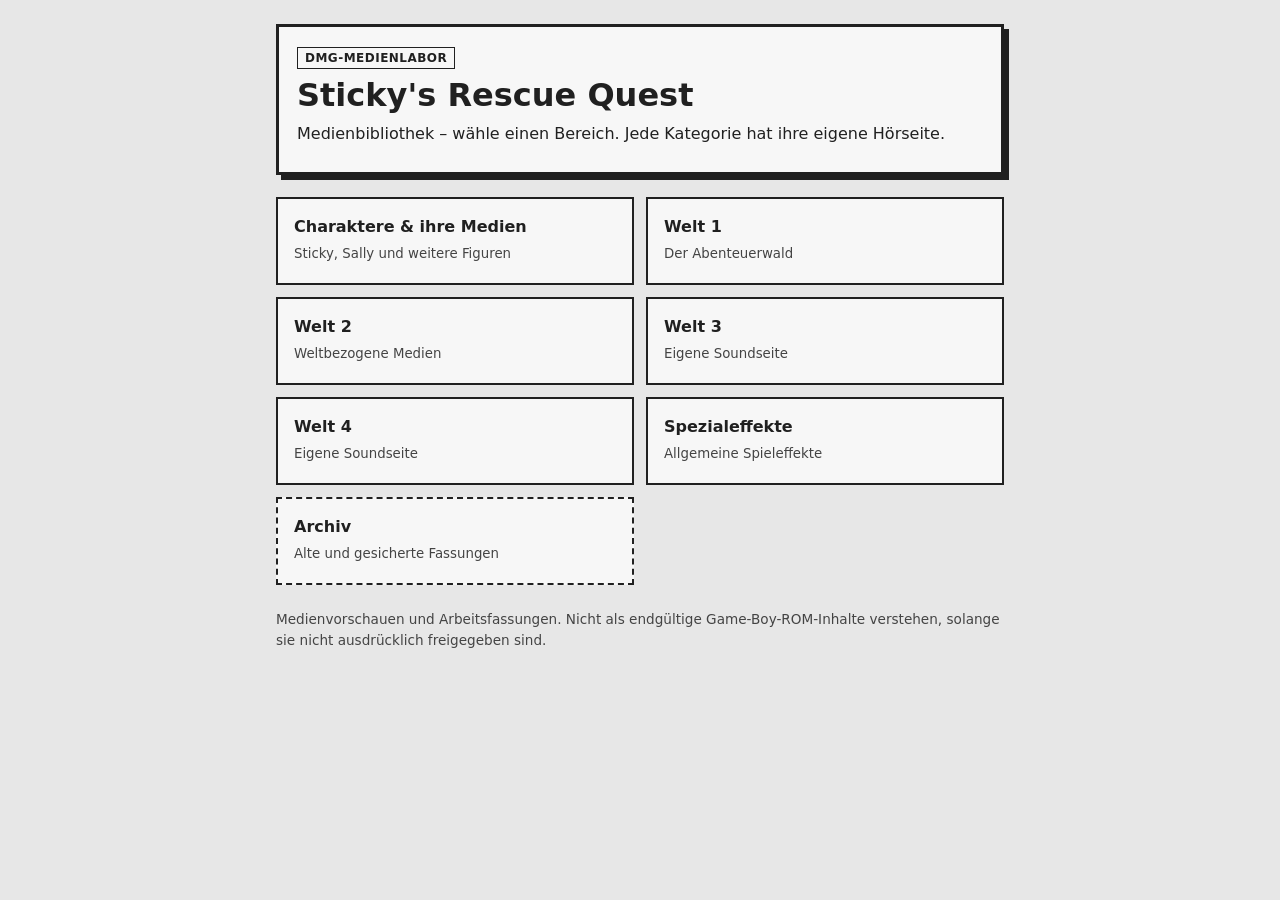
==== commit 06e0b869: "Mehrseitige Soundbibliothek veroeffentlichen" ====
--- a/sounds/index.html
+++ b/sounds/index.html
@@ -1 +1 @@
-<!doctype html><html lang="de"><head><meta charset="utf-8"><meta name="viewport" content="width=device-width,initial-scale=1"><title>Sticky's Rescue Quest – Soundbibliothek</title><link rel="stylesheet" href="style.css"></head><body><main><header class="hero"><span class="tag">DMG-SOUNDLABOR</span><h1>Sticky's Rescue Quest</h1><p>Soundbibliothek – wähle einen Bereich. Jede Kategorie hat ihre eigene Hörseite.</p></header><nav class="tiles"><a class="tile" href="characters.html"><b>Charakter-Sounds</b><small>Sticky, Sally und weitere Figuren</small></a><a class="tile" href="world-1.html"><b>Welt 1</b><small>Der Abenteuerwald</small></a><a class="tile" href="world-2.html"><b>Welt 2</b><small>Eigene Soundseite</small></a><a class="tile" href="world-3.html"><b>Welt 3</b><small>Eigene Soundseite</small></a><a class="tile" href="world-4.html"><b>Welt 4</b><small>Eigene Soundseite</small></a><a class="tile" href="special.html"><b>Besondere Sounds</b><small>Allgemeine Spieleffekte</small></a><a class="tile archive-tile" href="archive.html"><b>Archiv</b><small>Alte und gesicherte Fassungen</small></a></nav><footer>Alle Klänge sind eigens für dieses Projekt synthetisiert. Hör- und Arbeitsfassungen, noch keine endgültigen Game-Boy-ROM-Sounds.</footer></main></body></html>+<!doctype html><html lang="de"><head><meta charset="utf-8"><meta name="viewport" content="width=device-width,initial-scale=1"><title>Sticky's Rescue Quest – Medienbibliothek</title><link rel="stylesheet" href="style.css"></head><body><main><header class="hero"><span class="tag">DMG-MEDIENLABOR</span><h1>Sticky's Rescue Quest</h1><p>Medienbibliothek – wähle einen Bereich. Jede Kategorie hat ihre eigene Hörseite.</p></header><nav class="tiles"><a class="tile" href="characters.html"><b>Charaktere & ihre Medien</b><small>Sticky, Sally und weitere Figuren</small></a><a class="tile" href="world-1.html"><b>Welt 1</b><small>Der Abenteuerwald</small></a><a class="tile" href="world-2.html"><b>Welt 2</b><small>Weltbezogene Medien</small></a><a class="tile" href="world-3.html"><b>Welt 3</b><small>Eigene Soundseite</small></a><a class="tile" href="world-4.html"><b>Welt 4</b><small>Eigene Soundseite</small></a><a class="tile" href="special.html"><b>Spezialeffekte</b><small>Allgemeine Spieleffekte</small></a><a class="tile archive-tile" href="archive.html"><b>Archiv</b><small>Alte und gesicherte Fassungen</small></a></nav><footer>Medienvorschauen und Arbeitsfassungen. Nicht als endgültige Game-Boy-ROM-Inhalte verstehen, solange sie nicht ausdrücklich freigegeben sind.</footer></main></body></html>
--- a/sounds/style.css
+++ b/sounds/style.css
@@ -1 +1,2 @@
-:root{color-scheme:light;--ink:#202020;--paper:#e7e7e7;--panel:#f7f7f7;--line:#777}*{box-sizing:border-box}body{margin:0;background:var(--paper);color:var(--ink);font:16px/1.5 system-ui,sans-serif}main{max-width:760px;margin:0 auto;padding:24px 16px 48px}.hero{border:3px solid var(--ink);padding:18px;background:var(--panel);box-shadow:5px 5px 0 var(--ink)}h1{font-size:clamp(1.35rem,5vw,2rem);line-height:1.2;margin:0 0 8px}h2{font-size:1.12rem;margin:0 0 8px}p{margin:8px 0}.tag{display:inline-block;border:1px solid var(--ink);padding:1px 7px;font-size:.75rem;font-weight:700;letter-spacing:.04em;margin-bottom:7px}.tiles{display:grid;grid-template-columns:repeat(2,minmax(0,1fr));gap:12px;margin-top:22px}.tile{display:flex;flex-direction:column;gap:5px;padding:16px;border:2px solid var(--ink);background:var(--panel);color:var(--ink);text-decoration:none;min-height:88px}.tile:focus,.tile:hover{outline:3px solid var(--ink);outline-offset:2px}.tile small{color:#444}.archive-tile{border-style:dashed}.topnav{display:flex;justify-content:space-between;align-items:center;gap:12px;margin-bottom:18px;padding:10px 12px;border:2px solid var(--ink);background:var(--panel);font-size:.85rem;font-weight:700}.topnav a,footer a{color:var(--ink)}.sound{border:2px solid var(--ink);background:var(--panel);padding:14px;margin-top:14px}.sound.featured{border-width:4px}.sound.archive{border-style:dashed;background:#ededed}.sound p{font-size:.93rem;color:#444}audio{display:block;width:100%;margin-top:10px}.empty{border:2px dashed var(--line);padding:14px;margin-top:14px;background:#eee}footer{margin-top:24px;font-size:.85rem;color:#444}@media(max-width:420px){.tiles{grid-template-columns:1fr}}+:root{color-scheme:light;--ink:#202020;--paper:#e7e7e7;--panel:#f7f7f7;--line:#777}*{box-sizing:border-box}body{margin:0;background:var(--paper);color:var(--ink);font:16px/1.5 system-ui,sans-serif}main{max-width:760px;margin:0 auto;padding:24px 16px 48px}.hero{border:3px solid var(--ink);padding:18px;background:var(--panel);box-shadow:5px 5px 0 var(--ink)}h1{font-size:clamp(1.35rem,5vw,2rem);line-height:1.2;margin:0 0 8px}h2{font-size:1.12rem;margin:0 0 8px}p{margin:8px 0}.tag{display:inline-block;border:1px solid var(--ink);padding:1px 7px;font-size:.75rem;font-weight:700;letter-spacing:.04em;margin-bottom:7px}.tiles{display:grid;grid-template-columns:repeat(2,minmax(0,1fr));gap:12px;margin-top:22px}.tile{display:flex;flex-direction:column;gap:5px;padding:16px;border:2px solid var(--ink);background:var(--panel);color:var(--ink);text-decoration:none;min-height:88px}.tile:focus,.tile:hover{outline:3px solid var(--ink);outline-offset:2px}.tile small{color:#444}.archive-tile{border-style:dashed}.topnav{display:flex;justify-content:space-between;align-items:center;gap:12px;margin-bottom:18px;padding:10px 12px;border:2px solid var(--ink);background:var(--panel);font-size:.85rem;font-weight:700}.topnav a,footer a{color:var(--ink)}.sound{border:2px solid var(--ink);background:var(--panel);padding:14px;margin-top:14px}.sound.featured{border-width:4px}.sound.archive{border-style:dashed;background:#ededed}.sound p{font-size:.93rem;color:#444}audio{display:block;width:100%;margin-top:10px}.empty{border:2px dashed var(--line);padding:14px;margin-top:14px;background:#eee}footer{margin-top:24px;font-size:.85rem;color:#444}@media(max-width:420px){.tiles{grid-template-columns:1fr}}
+.media-preview{display:block;width:100%;height:auto;max-height:260px;object-fit:contain;image-rendering:pixelated;background:#d4d4d4;border:2px solid var(--ink);margin:12px 0}.status-grid{display:grid;gap:4px;margin:12px 0;padding:10px;border:1px solid var(--line);background:#eee}.status-grid p{margin:2px 0;font-size:.9rem}.status-wip{font-weight:700;color:#805000}.status-done{font-weight:700;color:#245b32}
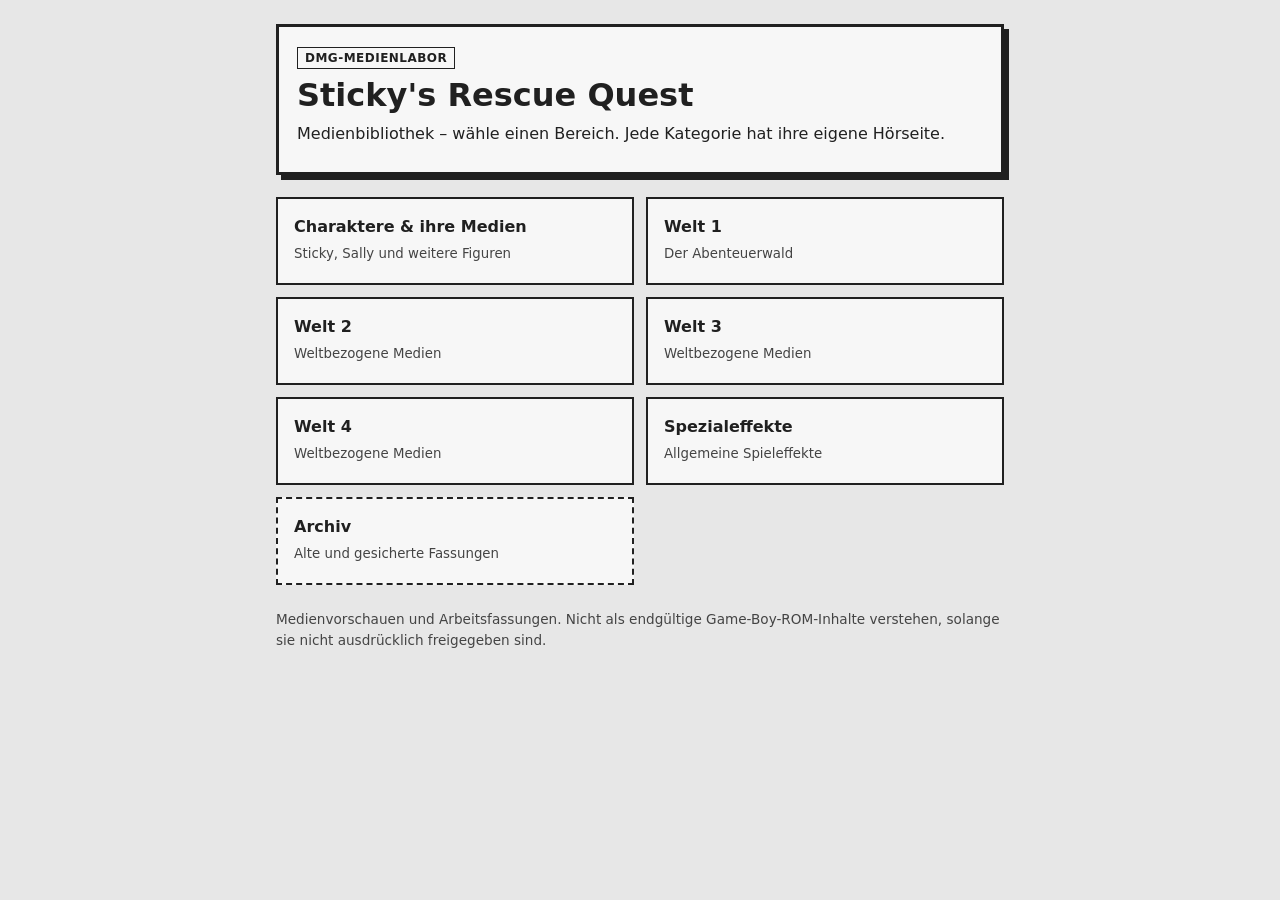
==== commit 0a2aa4cb: "Mehrseitige Medienbibliothek veroeffentlichen" ====
--- a/sounds/index.html
+++ b/sounds/index.html
@@ -1 +1 @@
-<!doctype html><html lang="de"><head><meta charset="utf-8"><meta name="viewport" content="width=device-width,initial-scale=1"><title>Sticky's Rescue Quest – Medienbibliothek</title><link rel="stylesheet" href="style.css"></head><body><main><header class="hero"><span class="tag">DMG-MEDIENLABOR</span><h1>Sticky's Rescue Quest</h1><p>Medienbibliothek – wähle einen Bereich. Jede Kategorie hat ihre eigene Hörseite.</p></header><nav class="tiles"><a class="tile" href="characters.html"><b>Charaktere & ihre Medien</b><small>Sticky, Sally und weitere Figuren</small></a><a class="tile" href="world-1.html"><b>Welt 1</b><small>Der Abenteuerwald</small></a><a class="tile" href="world-2.html"><b>Welt 2</b><small>Weltbezogene Medien</small></a><a class="tile" href="world-3.html"><b>Welt 3</b><small>Eigene Soundseite</small></a><a class="tile" href="world-4.html"><b>Welt 4</b><small>Eigene Soundseite</small></a><a class="tile" href="special.html"><b>Spezialeffekte</b><small>Allgemeine Spieleffekte</small></a><a class="tile archive-tile" href="archive.html"><b>Archiv</b><small>Alte und gesicherte Fassungen</small></a></nav><footer>Medienvorschauen und Arbeitsfassungen. Nicht als endgültige Game-Boy-ROM-Inhalte verstehen, solange sie nicht ausdrücklich freigegeben sind.</footer></main></body></html>+<!doctype html><html lang="de"><head><meta charset="utf-8"><meta name="viewport" content="width=device-width,initial-scale=1"><title>Sticky's Rescue Quest – Medienbibliothek</title><link rel="stylesheet" href="style.css"></head><body><main><header class="hero"><span class="tag">DMG-MEDIENLABOR</span><h1>Sticky's Rescue Quest</h1><p>Medienbibliothek – wähle einen Bereich. Jede Kategorie hat ihre eigene Hörseite.</p></header><nav class="tiles"><a class="tile" href="characters.html"><b>Charaktere & ihre Medien</b><small>Sticky, Sally und weitere Figuren</small></a><a class="tile" href="world-1.html"><b>Welt 1</b><small>Der Abenteuerwald</small></a><a class="tile" href="world-2.html"><b>Welt 2</b><small>Weltbezogene Medien</small></a><a class="tile" href="world-3.html"><b>Welt 3</b><small>Weltbezogene Medien</small></a><a class="tile" href="world-4.html"><b>Welt 4</b><small>Weltbezogene Medien</small></a><a class="tile" href="special.html"><b>Spezialeffekte</b><small>Allgemeine Spieleffekte</small></a><a class="tile archive-tile" href="archive.html"><b>Archiv</b><small>Alte und gesicherte Fassungen</small></a></nav><footer>Medienvorschauen und Arbeitsfassungen. Nicht als endgültige Game-Boy-ROM-Inhalte verstehen, solange sie nicht ausdrücklich freigegeben sind.</footer></main></body></html>
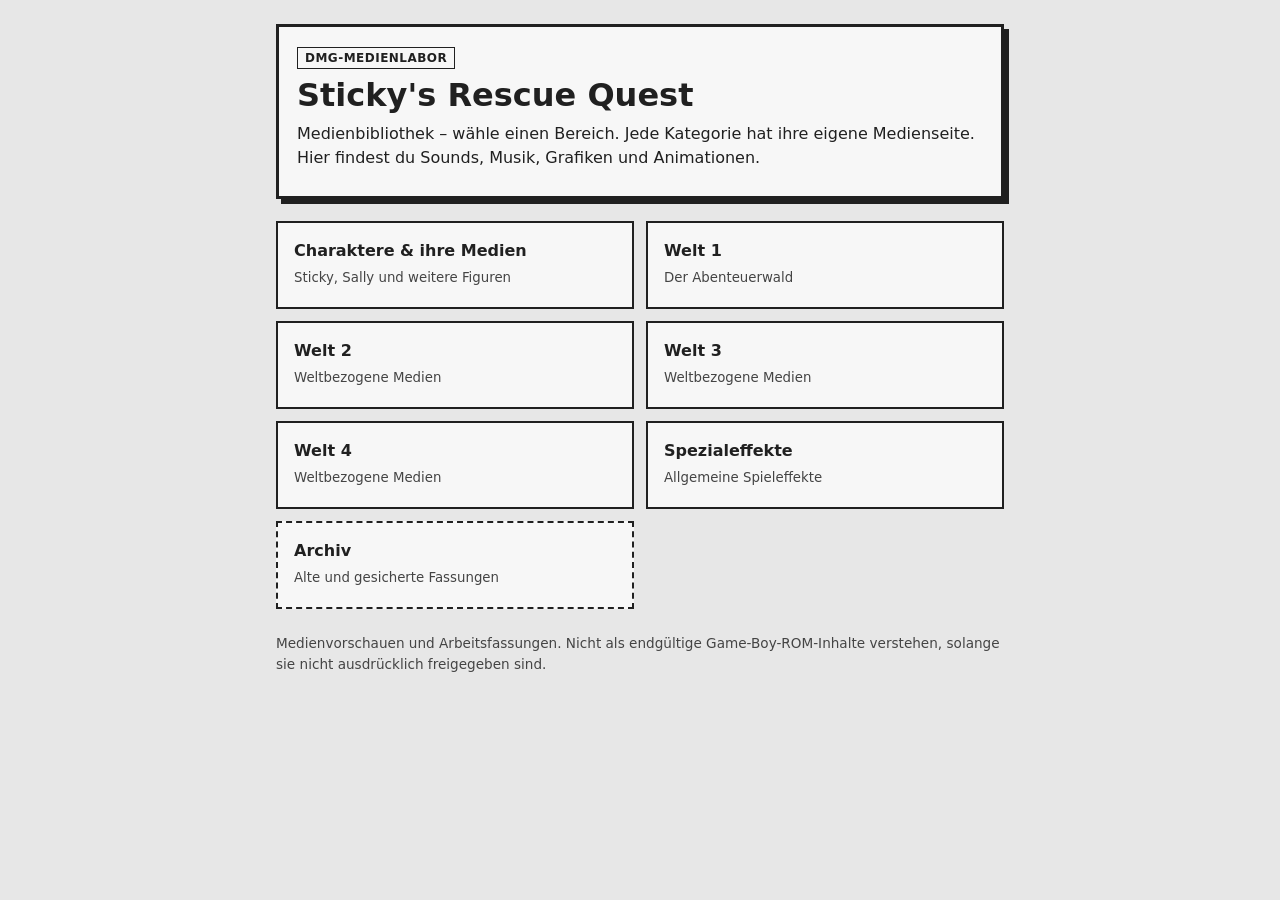
==== commit 96c5733e: "Mehrseitige Medienbibliothek veroeffentlichen" ====
--- a/sounds/index.html
+++ b/sounds/index.html
@@ -1 +1 @@
-<!doctype html><html lang="de"><head><meta charset="utf-8"><meta name="viewport" content="width=device-width,initial-scale=1"><title>Sticky's Rescue Quest – Medienbibliothek</title><link rel="stylesheet" href="style.css"></head><body><main><header class="hero"><span class="tag">DMG-MEDIENLABOR</span><h1>Sticky's Rescue Quest</h1><p>Medienbibliothek – wähle einen Bereich. Jede Kategorie hat ihre eigene Hörseite.</p></header><nav class="tiles"><a class="tile" href="characters.html"><b>Charaktere & ihre Medien</b><small>Sticky, Sally und weitere Figuren</small></a><a class="tile" href="world-1.html"><b>Welt 1</b><small>Der Abenteuerwald</small></a><a class="tile" href="world-2.html"><b>Welt 2</b><small>Weltbezogene Medien</small></a><a class="tile" href="world-3.html"><b>Welt 3</b><small>Weltbezogene Medien</small></a><a class="tile" href="world-4.html"><b>Welt 4</b><small>Weltbezogene Medien</small></a><a class="tile" href="special.html"><b>Spezialeffekte</b><small>Allgemeine Spieleffekte</small></a><a class="tile archive-tile" href="archive.html"><b>Archiv</b><small>Alte und gesicherte Fassungen</small></a></nav><footer>Medienvorschauen und Arbeitsfassungen. Nicht als endgültige Game-Boy-ROM-Inhalte verstehen, solange sie nicht ausdrücklich freigegeben sind.</footer></main></body></html>+<!doctype html><html lang="de"><head><meta charset="utf-8"><meta name="viewport" content="width=device-width,initial-scale=1"><title>Sticky's Rescue Quest – Medienbibliothek</title><link rel="stylesheet" href="style.css"></head><body><main><header class="hero"><span class="tag">DMG-MEDIENLABOR</span><h1>Sticky's Rescue Quest</h1><p>Medienbibliothek – wähle einen Bereich. Jede Kategorie hat ihre eigene Medienseite. Hier findest du Sounds, Musik, Grafiken und Animationen.</p></header><nav class="tiles"><a class="tile" href="characters.html"><b>Charaktere & ihre Medien</b><small>Sticky, Sally und weitere Figuren</small></a><a class="tile" href="world-1.html"><b>Welt 1</b><small>Der Abenteuerwald</small></a><a class="tile" href="world-2.html"><b>Welt 2</b><small>Weltbezogene Medien</small></a><a class="tile" href="world-3.html"><b>Welt 3</b><small>Weltbezogene Medien</small></a><a class="tile" href="world-4.html"><b>Welt 4</b><small>Weltbezogene Medien</small></a><a class="tile" href="special.html"><b>Spezialeffekte</b><small>Allgemeine Spieleffekte</small></a><a class="tile archive-tile" href="archive.html"><b>Archiv</b><small>Alte und gesicherte Fassungen</small></a></nav><footer>Medienvorschauen und Arbeitsfassungen. Nicht als endgültige Game-Boy-ROM-Inhalte verstehen, solange sie nicht ausdrücklich freigegeben sind.</footer></main></body></html>
